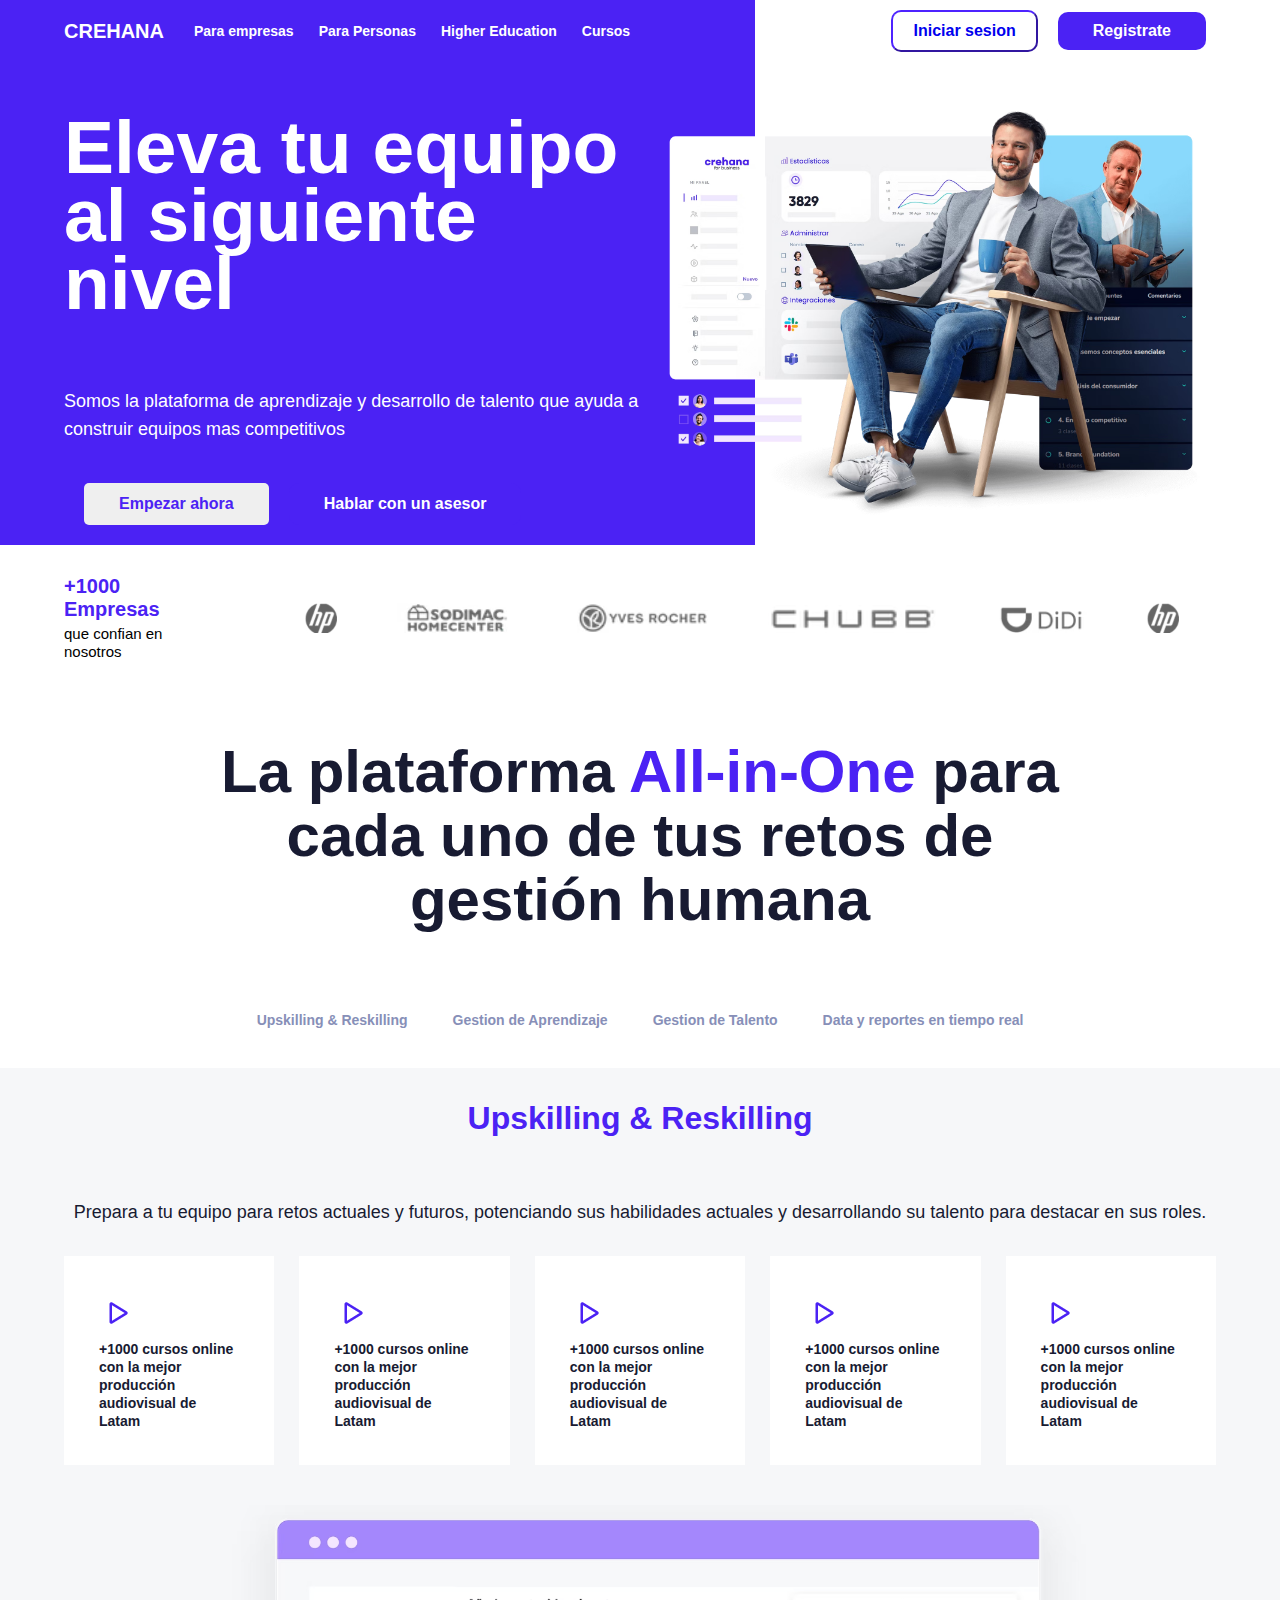
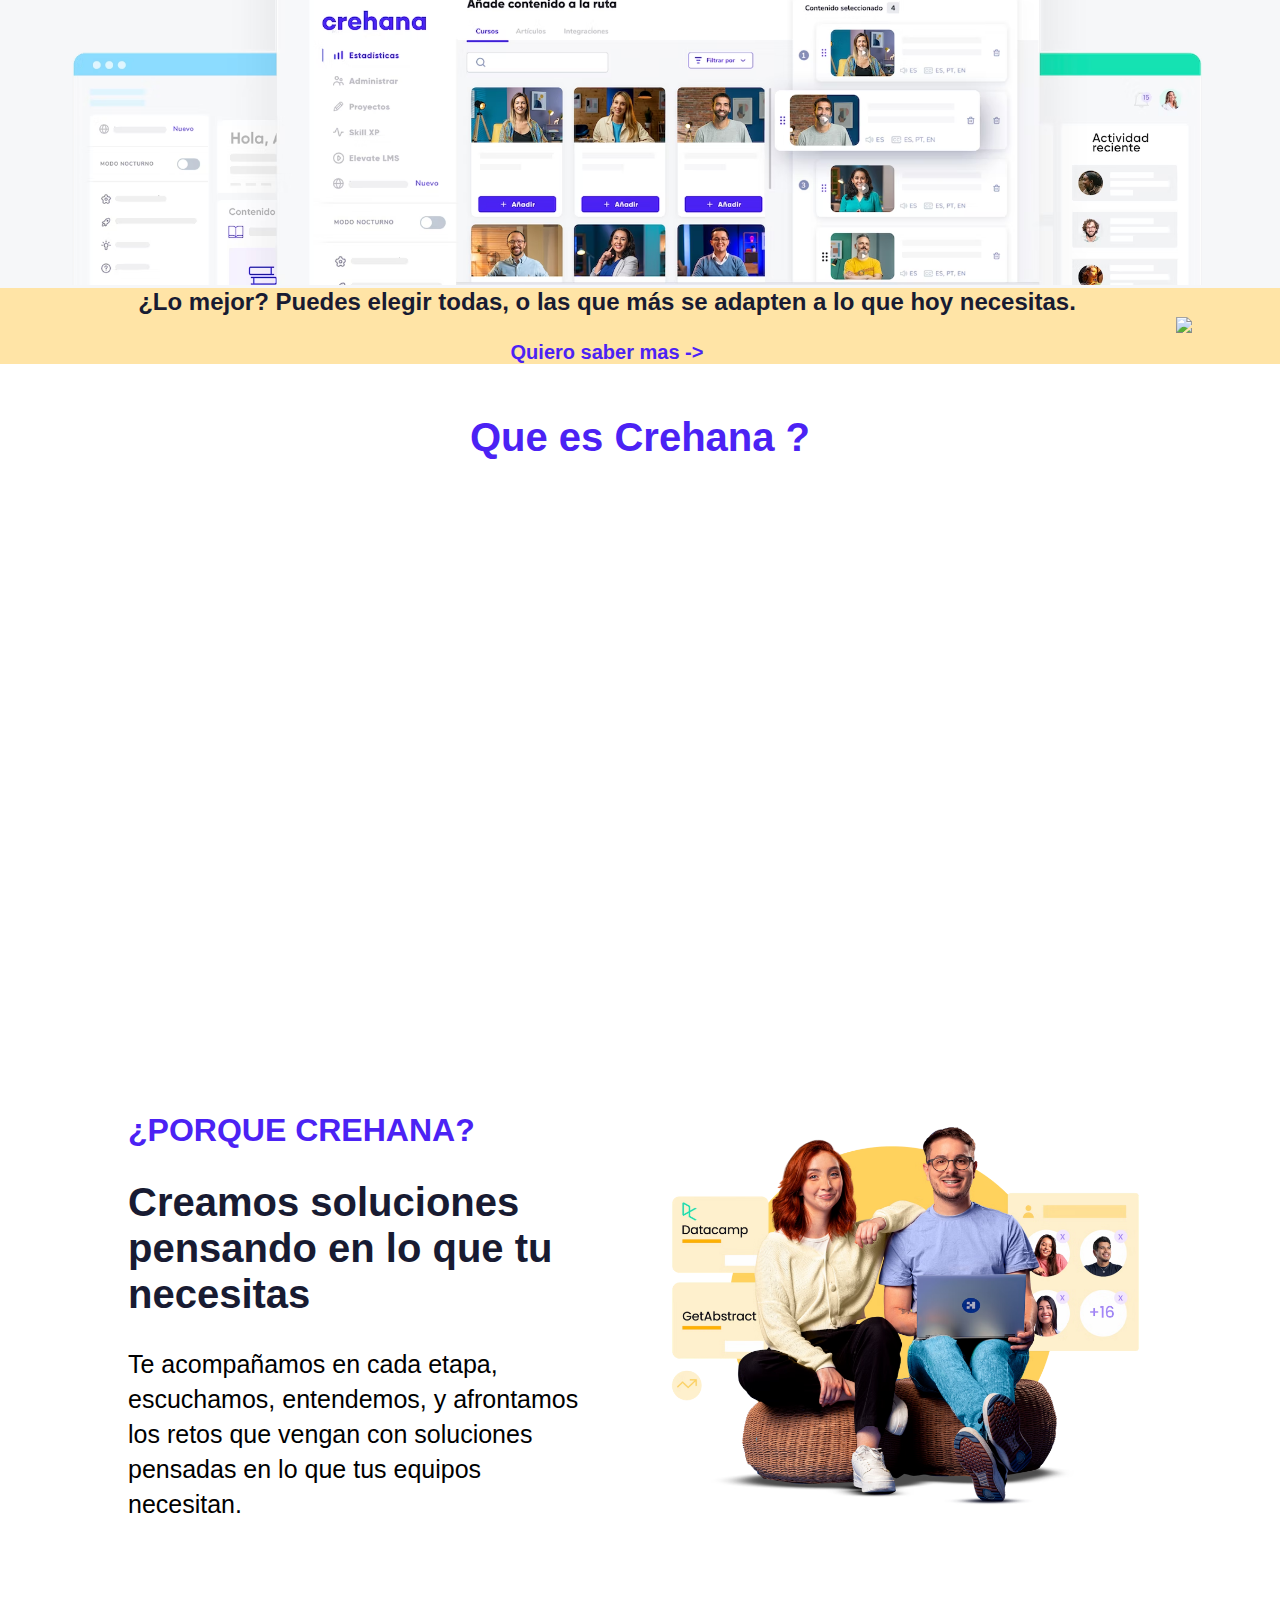
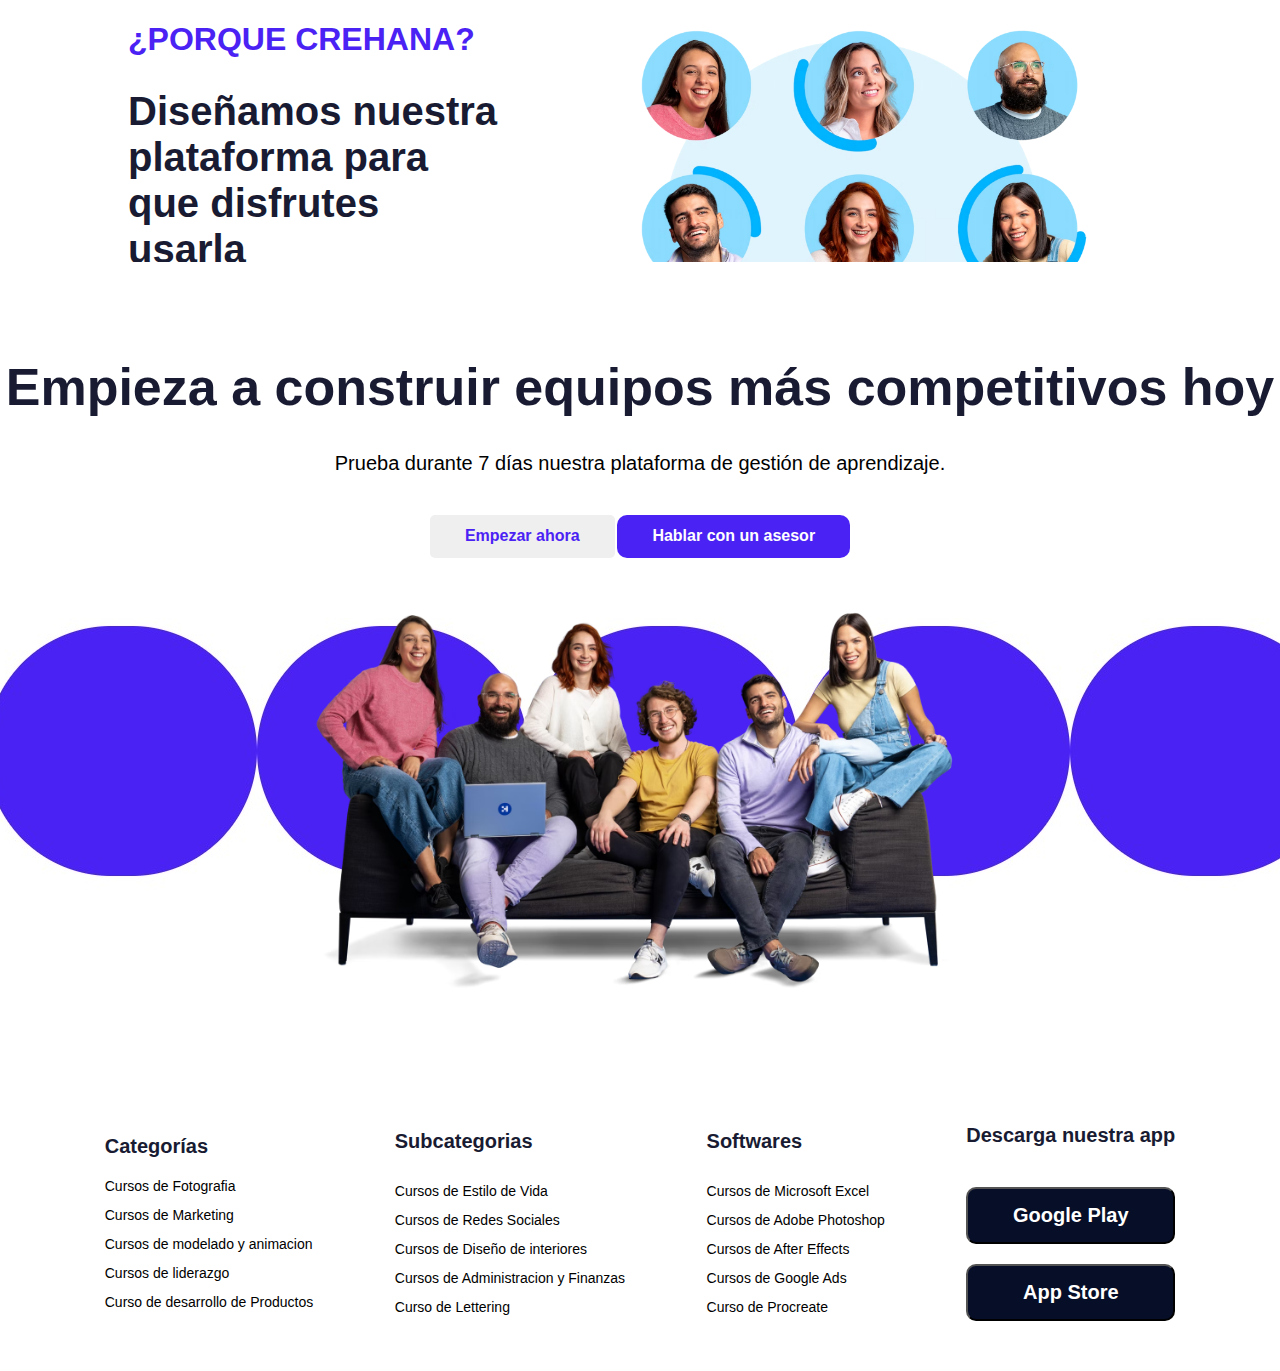
==== index.html @ de54a33d "avance" ====
<!DOCTYPE html>
<html lang="en">

<head>
    <meta charset="UTF-8">
    <meta http-equiv="X-UA-Compatible" content="IE=edge">
    <meta name="viewport" content="width=device-width, initial-scale=1.0">
    <link rel="stylesheet" href="estilos.css">
    <link rel="stylesheet" href="normalize.css">
    <title>Crehana</title>
</head>

<body>
    <main class="wrappinchi">
        <header class="cabecera">
            <div class="contenedor">
                <div class="cajalogonav">
                    <img class="menuresponsive" src="./img/menu.png">
                    <!╌ Menu resp╌>
                        <div class="menuresp">

                            <div class="cajatituloresp">

                                <p class="menus">
                                    <img class="iconoresp" src="./img/iconoresponsive.png"> Menu
                                </p>
                                <span class="cerrar">
                                    X
                                </span>
                            </div>
                            <div class="listaresp">


                                <li class="listasres">Cursos</li>
                                <li class="listasres">Para empresas</li>
                                <li class="listasres">Para personas</li>
                                <li class="listasres">Higher Education</li>
                                <li class="listasres">Centro de ayuda</li>
                            </div>
                            <div class="cajabotonesresp">
                                <button class="botonresp1">
                                    Registrate
                                </button>
                                <button class="botonresp2">
                                    <a href="./iniciosesion.html" class="linksesion"> Iniciar sesion</a>
                                </button>
                            </div>
                        </div>
                        <!--Menu responsive-->
                        <div class="logo">CREHANA</div>
                        <nav class="navegacion">
                            <ul class="listanavegacion">

                                <li>Para empresas</li>
                                <li>Para Personas</li>
                                <li>Higher Education</li>
                                <li>Cursos</li>
                            </ul>
                        </nav>
                </div>
                <div class="botonesRegistro">
                    <button class="botonuno botones">
                        <a href="./iniciosesion.html" class="linksesion"> Iniciar sesion</a>
                    </button>
                    <button class="botondos botones">
                        Registrate
                    </button>
                </div>
            </div>
        </header>
        <section class="banner1">
            <div class="contenedorbanner1">
                <div class="cajacontenedor1">
                    <h1 class="titulo">
                        Eleva tu equipo al siguiente nivel
                    </h1>
                    <p class="parrafo1">
                        Somos la plataforma de aprendizaje y desarrollo
                        de talento que ayuda a construir equipos mas
                        competitivos
                    </p>
                    <div class="botonesbanner1">
                        <button class="botonbanner1">Empezar ahora</button>
                        <button class="botondosbanner1">Hablar con un asesor</button>
                    </div>
                </div>
                <div class="imagenbanner1">
                    <img class="width" src="./img/CrehanaBanner.avif">
                </div>
            </div>
        </section>
        <section class="imagenesempresas">
            <div class="contenedorimagenes">
                <div class="subtitulo">
                    <span class="mil">+1000 Empresas</span><br>
                    que confian en nosotros
                </div>
                <div class="slider">
                    <div class="imagenesimagenes track">
                        <img class="marcas slide" src="./img/chubs.avif">
                        <img class="marcas slide" src="./img/Didi.avif">
                        <img class="marcas slide" src="./img/HP.avif">
                        <img class="marcas slide" src="./img/Sodimac.avif">
                        <img class="marcas slide" src="./img/Yves.avif">
                        <img class="marcas slide" src="./img/chubs.avif">
                        <img class="marcas slide" src="./img/Didi.avif">
                        <img class="marcas slide" src="./img/HP.avif">
                        <img class="marcas slide" src="./img/Sodimac.avif">
                        <img class="marcas slide" src="./img/Yves.avif">
                    </div>
                </div>
            </div>
        </section>
        <section class="subtitulobanner2">
            <h2 style="color:#181b32" class="plataforma">
                La plataforma <span style="color:  #4b22f4" class="morado"> All-in-One </span> para cada uno de tus
                retos de
                gestión humana
            </h2>
        </section>
        <section class="tab">
            <div class="cajatabs">
                <li class="listatab tabuno" data-tab-target="#home" href="">Upskilling & Reskilling</li>
                <li class="listatab tabuno" data-tab-target="#pricing" href="">Gestion de Aprendizaje</li>
                <li class="listatab" data-tab-target="#about" href="">Gestion de Talento</li>
                <li class="listatab" data-tab-target="#datas" href="">Data y reportes en tiempo real</li>
            </div>
        </section>
        <section class="bannertabs">
            <div class="tab-content">
                <div id="home" data-tab-content class="active">
                    <h3 class="titulotabs1">Upskilling & Reskilling</h3>
                    <p class="parrafotabs1">Prepara a tu equipo para retos actuales y futuros, potenciando sus
                        habilidades
                        actuales y
                        desarrollando su talento para destacar en sus roles.</p>
                    <div class="cajastabs">
                        <div class="caja1tabs">
                            <div class="iconitotabs"><img src="./img/iconitotabs.png"></div>
                            +1000 cursos online con la mejor producción
                            audiovisual de Latam
                        </div>
                        <div class="caja1tabs">
                            <div class="iconitotabs"><img src="./img/iconitotabs.png"></div>
                            +1000 cursos online con la mejor producción
                            audiovisual de Latam
                        </div>
                        <div class="caja1tabs">
                            <div class="iconitotabs"><img src="./img/iconitotabs.png"></div>
                            +1000 cursos online con la mejor producción
                            audiovisual de Latam
                        </div>
                        <div class="caja1tabs">
                            <div class="iconitotabs"><img src="./img/iconitotabs.png"></div>
                            +1000 cursos online con la mejor producción
                            audiovisual de Latam
                        </div>
                        <div class="caja1tabs">
                            <div class="iconitotabs"><img src="./img/iconitotabs.png"></div>
                            +1000 cursos online con la mejor producción
                            audiovisual de Latam
                        </div>
                    </div>
                    <img src="./img/fotobanner3.avif">
                </div>
                <div id="pricing" data-tab-content>
                    <h3 class="titulotabs1">Gestion de Aprendizaje</h3>
                    <p class="parrafotabs1">Con nuestro LMS, olvídate de gestionar diferentes plataformas, y maneja
                        todos
                        tus recursos de aprendizaje y desarrollo de talento en un solo lugar.
                        Facilita la experiencia de tu equipo, y haz tu trabajo más sencillo.</p>
                    <div class="cajastabs">
                        <div class="caja1tabs">
                            <div class="iconitotabs"><img src="./img/iconitotabs.png"></div>
                            +1000 cursos online con la mejor producción
                            audiovisual de Latam
                        </div>
                        <div class="caja1tabs">
                            <div class="iconitotabs"><img src="./img/iconitotabs.png"></div>
                            +1000 cursos online con la mejor producción
                            audiovisual de Latam
                        </div>
                        <div class="caja1tabs">
                            <div class="iconitotabs"><img src="./img/iconitotabs.png"></div>
                            +1000 cursos online con la mejor producción
                            audiovisual de Latam
                        </div>
                        <div class="caja1tabs">
                            <div class="iconitotabs"><img src="./img/iconitotabs.png"></div>
                            +1000 cursos online con la mejor producción
                            audiovisual de Latam
                        </div>
                        <div class="caja1tabs">
                            <div class="iconitotabs"><img src="./img/iconitotabs.png"></div>
                            +1000 cursos online con la mejor producción
                            audiovisual de Latam
                        </div>
                    </div>
                    <img src="./img/fotobanner3.avif">
                </div>
                <div id="about" data-tab-content>
                    <h3 class="titulotabs1">Gestión de Talento</h3>
                    <p class="parrafotabs1">Agiliza la manera de medir el employee engagement y performance, analiza tu
                        cultura organizacional y crea planes para fortalecerla.</p>
                    <div class="cajastabs">
                        <div class="caja1tabs">
                            <div class="iconitotabs"><img src="./img/iconitotabs.png"></div>
                            +1000 cursos online con la mejor producción
                            audiovisual de Latam
                        </div>
                        <div class="caja1tabs">
                            <div class="iconitotabs"><img src="./img/iconitotabs.png"></div>
                            +1000 cursos online con la mejor producción
                            audiovisual de Latam
                        </div>
                        <div class="caja1tabs">
                            <div class="iconitotabs"><img src="./img/iconitotabs.png"></div>
                            +1000 cursos online con la mejor producción
                            audiovisual de Latam
                        </div>
                        <div class="caja1tabs">
                            <div class="iconitotabs"><img src="./img/iconitotabs.png"></div>
                            +1000 cursos online con la mejor producción
                            audiovisual de Latam
                        </div>
                        <div class="caja1tabs">
                            <div class="iconitotabs"><img src="./img/iconitotabs.png"></div>
                            +1000 cursos online con la mejor producción
                            audiovisual de Latam
                        </div>
                    </div>
                    <img src="./img/fotobanner3.avif">
                </div>
                <div id="datas" data-tab-content>
                    <h3 class="titulotabs1">Data y reportes en tiempo real</h3>
                    <p class="parrafotabs1">Lo que no se mide, no se puede mejorar. Apoya tu estrategia con reportes en
                        tiempo real con métricas y datos clave del talento en tu empresa.</p>
                    <div class="cajastabs">
                        <div class="caja1tabs">
                            <div class="iconitotabs"><img src="./img/iconitotabs.png"></div>
                            +1000 cursos online con la mejor producción
                            audiovisual de Latam
                        </div>
                        <div class="caja1tabs">
                            <div class="iconitotabs"><img src="./img/iconitotabs.png"></div>
                            +1000 cursos online con la mejor producción
                            audiovisual de Latam
                        </div>
                        <div class="caja1tabs">
                            <div class="iconitotabs"><img src="./img/iconitotabs.png"></div>
                            +1000 cursos online con la mejor producción
                            audiovisual de Latam
                        </div>
                        <div class="caja1tabs">
                            <div class="iconitotabs"><img src="./img/iconitotabs.png"></div>
                            +1000 cursos online con la mejor producción
                            audiovisual de Latam
                        </div>
                        <div class="caja1tabs">
                            <div class="iconitotabs"><img src="./img/iconitotabs.png"></div>
                            +1000 cursos online con la mejor producción
                            audiovisual de Latam
                        </div>
                    </div>
                    <img src="./img/fotobanner3.avif">
                </div>
            </div>
        </section>
        <section class="banner3">
            <div class="cajasbanner3">
                <div class="cajabanner3">
                    <h3 class="titulobanner3">
                        ¿Lo mejor? Puedes elegir todas, o las que más se adapten a lo que hoy necesitas.
                    </h3>
                    <p class="parrafobanner3">
                        Quiero saber mas ->
                    </p>
                </div>
                <div class="cajadosbanner3">
                    <img src="./img/banner4foto.avif">
                </div>
            </div>
        </section>
        <section class="video">
            <h5 class="presentacioncrehana">
                Que es Crehana ?
            </h5>
            <div class="iframe">

                <iframe width="700" height="400" src="https://www.youtube.com/embed/d00CWhQLEKM"
                    title="YouTube video player" frameborder="0"
                    allow="accelerometer; autoplay; clipboard-write; encrypted-media; gyroscope; picture-in-picture"
                    allowfullscreen></iframe>

            </div>
        </section>
        <section class="banneroverflow">
            <div class="wrapperoverflow">
                <div class="cajaunooverflow">
                    <p class="pregunta">
                        ¿PORQUE CREHANA?
                    </p>
                    <h4 class="titulooverflow">
                        Creamos soluciones pensando en lo que tu necesitas
                    </h4>
                    <p class="subparrafo">
                        Te acompañamos en cada etapa, escuchamos, entendemos, y afrontamos los retos que vengan con
                        soluciones pensadas en lo que tus equipos necesitan.
                    </p>
                </div>
                <div class="cajadosoverflow">
                    <img src="./img/4d1e561f-ef1e-4304-a695-e32d48016441-02.avif">
                </div>
            </div>
            <div class="wrapperoverflow">
                <div class="cajaunooverflow">
                    <p class="pregunta">
                        ¿PORQUE CREHANA?
                    </p>
                    <h4 class="titulooverflow">
                        Diseñamos nuestra plataforma para que disfrutes usarla
                    </h4>
                    <p class="subparrafo">
                        Sabemos que una buena experiencia depende de su facilidad de uso y de un buen diseño. ¡Tenemos
                        ambos!
                    </p>
                </div>
                <div class="cajadosoverflow">
                    <img src="./img/60f564e9-943f-4a77-b30b-35af1576dca7-05.avif">
                </div>
            </div>
            <div class="wrapperoverflow">
                <div class="cajaunooverflow">
                    <p class="pregunta">
                        ¿PORQUE CREHANA?
                    </p>
                    <h4 class="titulooverflow">
                        Nuestros equipos están realmente cerca de ti
                    </h4>
                    <p class="subparrafo">
                        Crehana nace en LatAm, con equipos en México, Perú, Colombia, Brasil y +8 países, con personas
                        que
                        hablan en tu idioma y entienden tus retos más fácilmente.
                    </p>
                </div>
                <div class="cajadosoverflow">
                    <img src="./img/5d6e1833-fa44-4a19-ac4d-c5899edc4298-02.avif">
                </div>
            </div>
            <div class="wrapperoverflow">
                <div class="cajaunooverflow">
                    <p class="pregunta">
                        ¿PORQUE CREHANA?
                    </p>
                    <h4 class="titulooverflow">
                        Llevamos +7 años desarrollando a +6M de personas
                    </h4>
                    <p class="subparrafo">
                        Más del 81% de personas que aprenden con nosotros lo aplican en sus trabajos. Ayudamos a
                        personas y
                        compañías en Latam a lograr sus metas y objetivos
                    </p>
                </div>
                <div class="cajadosoverflow">
                    <img src="./img/4d1e561f-ef1e-4304-a695-e32d48016441-02.avif">
                </div>
            </div>

        </section>
        <!--<section class="testimonios">
            <div class="wrappertestimonios">
                <h5 class="titulartestimonios">
                    Líderes en Latam recomiendan Crehana
                </h5>
            </div>
            <div class="cajastestimonio">
                <div class="contenidotestimonio none">
                    <h6 class="nombretestimonio">
                        Kiara Asenja
                    </h6>
                    <p class="puestodetrabajo">
                        Coordinadora de Aprendizaje en Entel Perú.
                    </p>
                    <p class="parrafotestimonio">
                        Nuestra experiencia con Crehana fue excelente. No solo por el contenido de la plataforma, también por el contacto y la flexibilidad que nos dieron para utilizar las licencias. Los cursos me gustaron mucho, el tiempo de cada parte fue perfecto y siento que los ejemplos y las explicaciones fueron muy buenas. La plataforma es amigable, fácil de usar e intuitiva.
                    </p>
                </div>
                <div class="contenidotestimonio">
                    <h6 class="nombretestimonio">
                        Kiara Asenjo
                    </h6>
                    <p class="puestodetrabajo">
                        Coordinadora de Aprendizaje en Entel Perú.
                    </p>
                    <p class="parrafotestimonio">
                        Nuestra experiencia con Crehana fue excelente. No solo por el contenido de la plataforma, también por el contacto y la flexibilidad que nos dieron para utilizar las licencias. Los cursos me gustaron mucho, el tiempo de cada parte fue perfecto y siento que los ejemplos y las explicaciones fueron muy buenas. La plataforma es amigable, fácil de usar e intuitiva.
                    </p>
                </div>
                <div class="contenidotestimonio none">
                    <h6 class="nombretestimonio">
                        Kiara Asenju
                    </h6>
                    <p class="puestodetrabajo">
                        Coordinadora de Aprendizaje en Entel Perú.
                    </p>
                    <p class="parrafotestimonio">
                        Nuestra experiencia con Crehana fue excelente. No solo por el contenido de la plataforma, también por el contacto y la flexibilidad que nos dieron para utilizar las licencias. Los cursos me gustaron mucho, el tiempo de cada parte fue perfecto y siento que los ejemplos y las explicaciones fueron muy buenas. La plataforma es amigable, fácil de usar e intuitiva.
                    </p>
                </div>
            </div>
        </section>-->
        <section class="construir_equipos">
            <div class="wrapper_equipos">
                <h3 class="titulo_equipos">
                    Empieza a construir equipos más competitivos hoy
                </h3>
                <p class="subtitulo_equipos">Prueba durante 7 días nuestra plataforma de gestión de aprendizaje.</p>
                <div class="cajabotonesequipo">
                    <button class="botonbanner1 botonequipo1">Empezar ahora</button>
                    <button class="botondosbanner1  botonequipo2">Hablar con un asesor</button>
                </div>
            </div>
            <div class="imagenequipos">
                <img src="./img/bannerequipos.avif" width="700px">
            </div>
        </section>

        <footer class="pie">
            <div class="wrapper_pie">
                <div class="caja1pie">

                    <h6 class="titulopie">Categorías</h6>
                    <ul class="listacategorias">
                        <li>Cursos de Fotografia</li>
                        <li>Cursos de Marketing</li>
                        <li>Cursos de modelado y animacion</li>
                        <li>Cursos de liderazgo</li>
                        <li>Curso de desarrollo de Productos</li>
                    </ul>
                </div>
                <div class="cajapie1">
                    <h6 class="titulopie">Subcategorias</h6>
                    <ul class="listacategorias margin-left">
                        <li>Cursos de Estilo de Vida</li>
                        <li>Cursos de Redes Sociales</li>
                        <li>Cursos de Diseño de interiores</li>
                        <li>Cursos de Administracion y Finanzas</li>
                        <li>Curso de Lettering</li>
                    </ul>
                </div>
                <div class="cajapie1">
                    <h6 class="titulopie software">Softwares</h6>
                    <ul class="listacategorias">
                        <li>Cursos de Microsoft Excel</li>
                        <li>Cursos de Adobe Photoshop</li>
                        <li>Cursos de After Effects</li>
                        <li>Cursos de Google Ads</li>
                        <li>Curso de Procreate</li>
                    </ul>
                </div>
                <div class="cajapie1">
                    <h6 class="titulopie tituloboton">Descarga nuestra app</h6>
                    <button class="botonpie1">Google Play</button>
                    <button class="botonpie2">App Store</button>
                </div>

            </div>
        </footer>
    </main>
    <script src="./tabs.js"></script>
    <script src="./responsive.js"></script>
</body>

</html>
---- estilos.css ----
:root {
    --colorprincipal: #4b22f4;
    --colortabs: #878fb8;
}

::-webkit-scrollbar {
    background-color: white;
}

html {
    font-size: 62.5%;
    font-family: Arial, Helvetica, sans-serif;
    box-sizing: border-box;

}

* {
    padding: 0px;
    margin: 0px;

}

img {
    max-width: 100%;
}

.wrappinchi {

    max-inline-size: 160rem;
    margin: 0 auto;

}

.cabecera {
    background-color: var(--colorprincipal);
    background: linear-gradient(90deg, #4b22f4 60%, #ffff 20%);

}

.menuresp {
    display: none;
}

.cajalogonav {
    display: flex;
    align-items: center;
    gap: 3rem;

}

.contenedor {
    width: 90%;
    display: flex;
    justify-content: space-between;
    align-items: center;
    background-color: var(--colorprincipal);
    background: linear-gradient(90deg, #4b22f4 60%, #ffff 20%);
    margin: 0 auto;
}

.logo {
    list-style: none;
    font-weight: 700;
    font-size: 2rem;
    color: white;
    cursor: pointer;
}

.menuresponsive {
    display: none;
}

.listanavegacion {
    display: flex;
    gap: 2.5rem;
}

li {
    list-style: none;
    font-weight: 700;
    font-size: 14px;
    color: white;
    cursor: pointer;
}

.botonesRegistro {
    display: flex;
    gap: 2rem;
    align-items: center;
    padding: 1rem;

}

.botonuno {
    border-color: var(--colorprincipal);
    color: var(--colorprincipal);
    background-color: white;
    font-size: 16px;
    font-weight: 700;
}

.botones {
    padding: 1rem 2rem;
    border-radius: 1rem;
}

.botondos {
    color: var(--colorprincipal);
    font-weight: 700;
    border: none;
    font-size: 16px;
    background-color: var(--colorprincipal);
    color: white;
    padding: 1rem 3.5rem;

}

/**Banner1**/

.banner1 {
    background-color: var(--colorprincipal);
    background: linear-gradient(90deg, #4b22f4 59%, #ffff 50%);
}

.contenedorbanner1 {
    width: 90%;
    margin: 0 auto;
    display: flex;
    justify-content: center;
    align-items: center
}

.cajacontenedor1 {
    display: flex;
    flex-direction: column;
    align-items: center;
    justify-content: center;
    width: 100%;

}

h1.titulo {
    font-size: 7.5rem;
    font-family: Arial, Helvetica, sans-serif;
    font-weight: 700;
    color: white;
    line-height: 68px;
    padding-bottom: 2rem;
}

.parrafo1 {
    font-size: 18px;
    line-height: 28px;
    color: white;
    font-weight: 400;
}

.botonesbanner1 {
    display: flex;
    gap: 2rem;
    padding: 2rem;
    align-self: flex-start;
    padding-top: 4rem;
}

.botonbanner1 {
    padding: 1.2rem 3.5rem;
    border-radius: 0.5rem;
    border: none;
    color: var(--colorprincipal);
    font-size: 16px;
    font-weight: 700;
}

.botondosbanner1 {
    border-radius: 1rem;
    border: none;
    padding: 1.2rem 3.5rem;
    background-color: var(--colorprincipal);
    color: white;
    font-size: 16px;
    font-weight: 700;
}

.imagenbanner1 {
    width: 100%;
    max-width: 100%;
}

.width {
    width: 100%;
    max-width: 100%;
    min-width: 530px;

}

.display {
    display: block;
}

/**IMAGENESMARCAS**/

.imagenesempresas {
    width: 100%;
}

.contenedorimagenes {
    width: 90%;
    display: flex;
    justify-content: center;
    align-items: center;
    gap: 8rem;
    margin: 0 auto;
}

.subtitulo {
    font-size: 1.5rem;
    margin-top: 3rem;
}

.mil {
    font-size: 20px;
    color: var(--colorprincipal);
    margin-right: 2rem;
    font-weight: 700;
    display: inline-block;
    padding-bottom: 0.4rem;
}

.marcas {
    height: 30px;
    margin-top: 3rem;
}

.imagenesimagenes {
    display: flex;
    justify-content: center;
    align-items: center;
    gap: 6rem;
}

.subtitulobanner2 {
    text-align: center;
    font-size: 4rem;
    line-height: 64px;
    font-weight: 700;
    padding: 8rem 0;
    width: 70%;
    margin: 0 auto;
}

[data-tab-content] {
    display: none;
}

.active[data-tab-content] {
    display: block;
}

.cajatabs {
    display: flex;
    justify-content: center;
    gap: 4.5rem;
}

.bannertabs {
    width: 100%;
    background-color: #f6f7f9;

}

.tab-content {
    margin-top: 3rem;
    width: 90%;
    margin: 0 auto;
    background-color: #f6f7f9;
}

.listatab {
    color: var(--colortabs);
    padding-bottom: 1rem;
}

.listatab:hover {
    color: grey
}

.listatab:active {
    color: var(--colorprincipal);
    border-bottom: 3px solid var(--colorprincipal);
}

.titulotabs1 {
    color: var(--colorprincipal);
    font-size: 3.2rem;
    line-height: 40px;
    font-weight: 700;
    text-align: center;
    margin-top: 3rem;
    padding: 3rem 0;
}

.parrafotabs1 {
    font-size: 1.8rem;
    line-height: 2.8rem;
    font-weight: 500;
    color: #181b32;
    text-align: center;
    margin-top: 3rem;

}

.cajastabs {
    display: flex;
    gap: 2.5rem;
    justify-content: center;
    align-items: center;
    font-size: 1.4rem;
    color: #181b32;
    line-height: 18px;
    margin-top: 3rem;
    padding-bottom: 4rem;

}

.caja1tabs {
    background-color: white;
    padding: 3.5rem;
    color: #181b32;
    font-weight: 700;
}

.contenedorslider {
    display: flex;
}

.track,
.tracks {
    overflow: hidden;
    animation: scroll 40s linear infinite;
}

.cajasbanner3 {
    width: 90%;
    display: flex;
    justify-content: center;
    align-items: center;

    gap: 5rem;
    margin: 0 auto;

}

.banner3 {
    background-color: #ffe4a6;
}

.cajabanner3 {
    display: flex;
    justify-content: center;
    align-items: center;
    flex-direction: column;
    padding: 0 5rem;
    gap: 2.5rem;
}

h3.titulobanner3 {
    font-size: 2.4rem;
    line-height: 2.8rem;
    color: #181b32;
    font-weight: 600;
}

p.parrafobanner3 {
    color: var(--colorprincipal);
    font-size: 2rem;
    font-weight: 600;
    align-self: flex-start;
    max-width: 500px;
    margin: auto;
}

.video {
    display: flex;
    flex-direction: column;
    align-items: center;
    justify-content: center;
    gap: 5rem;
    margin-top: 5rem;
    padding-bottom: 4rem;

}

h5.presentacioncrehana {
    text-align: center;
    font-size: 4rem;
    color: var(--colorprincipal);
}

.iframe {
    width: 55%;
    min-width: 500px;

}

iframe {
    width: 100%;
    border-radius: 20px;
}

.botones .linksesion {
    text-decoration: none;
}

.banneroverflow {
    margin-top: 8rem;
    padding-bottom: 3rem;
    overflow: scroll;
    height: 800px;

}

.wrapperoverflow {
    display: flex;
    justify-content: center;
    align-items: center;
    gap: 2rem;
    margin: 0 auto;
    width: 80%;
    margin-top: 8rem;

}

.wrapperoverflow img {
    width: 100%;
    min-width: 500px;
}

.cajaunooverflow {
    display: flex;
    flex-direction: column;
    justify-content: space-evenly;
    gap: 3rem;
    padding-right: 4rem;


}

.pregunta {
    font-size: 3.2rem;
    color: var(--colorprincipal);
    font-weight: 700;
}

.parrafooverflow {
    font-size: 2rem;
}

.titulooverflow {
    font-size: 4rem;
    color: #181b32;
    font-weight: 600;
}

.subparrafo {
    font-size: 2.5rem;
    line-height: 35px;


}

.testimonios {
    background-color: #f7f8fa;
    padding-bottom: 4rem;
    padding-top: 4rem;
}

.titulartestimonios {
    font-size: 4rem;
    text-align: center;
    color: #181b32;

}

.cajastestimonio {
    display: flex;
    justify-content: space-around;
    align-items: center;
    gap: 4rem;
    margin-top: 3rem;
}

.contenidotestimonio {
    display: flex;
    flex-direction: column;
    align-items: center;
    gap: 1.2rem;
    background-color: white;
    border-radius: 20px;
    text-align: center;
}

.nombretestimonio {
    font-size: 2rem;
    text-align: center;
    padding-top: 2rem;
}

.puestodetrabajo {
    font-size: 1rem;
    text-align: center;
}

.parrafotestimonio {
    font-size: 1.4rem;
    padding: 2.5rem;
}

.wrapper_equipos {
    display: flex;
    flex-direction: column;
    align-items: center;
    justify-content: center;
    padding-top: 10rem;
    padding-bottom: 4rem;
    gap: 4rem;
}

.titulo_equipos {
    font-size: 5.2rem;
    line-height: 5rem;
    color: #181b32;
    font-weight: 700;
    text-align: center;
}

.subtitulo_equipos {
    font-size: 2rem;
}

.imagenequipos {
    text-align: center;
    background-image: url(./img/fondoequipos.jpg);
    background-repeat: no-repeat;
    background-position: center 2rem;
    width: 100%;
}

.pie {


    width: 90%;
    margin: 0 auto;
    margin-top: 12rem;
    margin-bottom: 5rem;
}

.wrapper_pie {
    display: flex;
    justify-content: space-around;
    align-items: center;
    flex-wrap: wrap;
}

.cajapie1 {
    display: flex;
    flex-direction: column;
    gap: 1rem;
}

.listacategorias {
    margin-top: 2rem;
    display: flex;
    flex-direction: column;
    gap: 1.3rem;

}

.titulopie {
    color: #181b32;
    font-size: 2rem;
    font-weight: 600;
}

.listacategorias li {
    font-size: 1.4rem;
    color: black;
    font-weight: 500;
}

.listacategorias li:hover {
    color: #0dc3b5;
}

.tituloboton {
    margin-bottom: 3rem;
}

.botonpie1,
.botonpie2 {
    background-color: #070e27;
    padding: 1.5rem;
    border-radius: 10px;
    color: white;
    font-size: 2rem;
    font-weight: 600;
}

.botonpie2 {
    margin-top: 1rem;
}



/**RESPONSIVE**/

@media (max-width:1230px) {
    .wrapperoverflow {
        display: flex;
        flex-direction: column;
        align-items: center;
        text-align: center;
        gap: 2rem;
    }
}

@media (max-width:1075px) {

    section.banner1,
    .cabecera,
    .botonesRegistro,
    div.contenedor {
        background: var(--colorprincipal);
    }

    .cajapie1 {
        min-width: 205px;
    }

    .contenedorbanner1 {
        display: flex;
        flex-direction: column;
        gap: 3rem;
        align-items: center;
    }

    .cajacontenedor1 {
        display: flex;
        flex-direction: column;
        align-items: center;
        justify-content: center;
        gap: 2rem;
    }

    .imagenbanner1 {
        margin-top: -4rem;
        min-width: 300px;
    }

    h1.titulo {
        text-align: center;
        padding-top: 5rem;
    }

    .botonesbanner1 {
        margin: 0 auto;
    }

    .imagenesempresas {
        width: 100%;
        overflow: hidden;
    }

    .contenedorimagenes {
        display: flex;
        flex-direction: column;
        justify-content: center;
        align-items: center;
        gap: 4rem;
        margin-top: 2rem;
    }

    .subtitulo {
        font-size: 2.5rem;
        text-align: center;

    }

    .mil {
        font-size: 3rem;
    }

    .imagenesimagenes {
        padding-bottom: 3rem;
    }

    .subtitulobanner2 {
        font-size: 2.5rem;
        line-height: 50px;
    }

    .cajastabs {
        display: flex;
        flex-direction: column;
        gap: 3.5rem;
    }

    .caja1tabs {
        display: flex;
        flex-direction: column;
        align-items: center;
        justify-content: center;
        flex-wrap: wrap;
        max-width: 30rem;
        text-align: center;
    }

    .navegacion {
        display: none;
    }

    .contenedor {
        position: relative;
        padding-top: 3rem;
        display: flex;
        align-items: center;
    }

    .botonesRegistro {
        position: absolute;
        right: 1rem;

    }

    .menuresponsive {
        display: block;
        width: 3rem;
        cursor: pointer;
    }

    .cajasbanner3 {
        flex-direction: column;
        align-items: center;
        justify-content: center;
        gap: 3.5rem;
    }

    .cajabanner3 {
        text-align: center;
        padding-top: 4rem;
    }

    .wrapper_pie {
        gap: 4rem;
    }


    @keyframes scroll {
        0% {
            transform: translateX(0);
        }

        100% {
            transform: translate(calc(-200px*10));
        }
    }

    body {
        position: relative;
    }

    .menuresp {
        width: 100%;
        display: flex;
        flex-direction: column;
        gap: 2.5;
        border-right: 1px solid black;
        height: 100vh;
        z-index: 100;
        display: none;
        position: absolute;
        top: 0px;
        left: -5rem;
        background-color: white;
        max-width: 550px;


    }

    .cajatituloresp {
        display: flex;
        justify-content: space-between;
        align-items: center;
        width: 90%;
        margin: 0 auto;
        padding-top: 2rem;
    }

    .menus {
        font-size: 1.5rem;
        font-weight: 400;
        color: #4b22f4;
        margin-left: 1rem;

    }

    .listaresp {
        display: flex;
        flex-direction: column;
        gap: 2rem;
        padding-top: 2rem;
        margin-left: 1.5rem;

    }

    .listasres {
        border-bottom: 1px solid grey;
        padding: 2rem;
        color: #181b32;
        width: 80%;
        list-style: none;
        text-decoration: none;
        font-weight: 600;
        font-size: 1.7rem;

    }

    .cajabotonesresp {
        display: flex;
        flex-direction: column;
        justify-content: center;
        align-items: center;
        gap: 1.5rem;
        margin-top: 3rem;
        padding-top: 1rem;
    }

    .cerrar {
        cursor: pointer;
    }

    .botonresp1 {
        padding: 1.5rem 2.5rem;
        background-color: #4b22f4;
        color: white;
        border: none;
        border-radius: 1rem;
        font-size: 1.5rem;
        width: 80%;
        margin: 0 auto;
    }

    .botonresp2 {
        padding: 1.5rem 2.5rem;
        border-color: #4b22f4;
        background-color: white;
        color: #4b22f4;
        border-radius: 1rem;
        font-size: 1.5rem;
        width: 80%;
        margin: 0 auto;
    }

    .menus {
        display: flex;
        align-items: center;
        gap: 1rem;
    }

    .cerrar {
        font-size: 1rem;
        font-weight: 400;
    }

    .iconoresp {
        margin-top: rem;
    }

    .menurespoToggle {
        display: block;

    }

    .overflow {
        overflow: hidden;
    }

    .overflows {
        overflow: visible;
    }

}

@media (max-width:800px) {
    h1.titulo {
        font-size: 6.5rem;
    }

    .cajacontenedor1 {
        display: flex;
        flex-direction: column;
        align-items: center;

    }

    .parrafo1 {
        margin-bottom: 4rem;
    }

    .botonesbanner1 {
        display: flex;
        flex-direction: column;
        align-items: center;
        gap: 4rem;
        margin-top: -4rem;
    }

    .botonesRegistro {
        display: none;
    }

    .menuresp {
        width: 100vw;

    }

    .none {
        display: none;
    }

    .imagenbanner1 .width {
        max-width: 100%;
        min-width: 200px;
    }

    .botonbanner1,
    .botondosbanner1 {
        font-size: 2.5rem;
    }

    .parrafo1 {
        text-align: center;
    }

    .tabuno {
        display: none;
        font-size: 1.5rem;
    }

    .tab {
        padding: 0 1.3rem;

    }

    .iframe {
        max-width: 85%;
        min-width: 500px;
        margin: 0 1rem;
    }

    .titulo_equipos {
        font-size: 4rem;
    }

    .subtitulo_equipos {
        text-align: center;
    }

    .cajabotonesequipo {
        display: flex;
        flex-direction: column;
        align-items: center;
        gap: 4rem;
        margin-top: -4rem;
    }

    .botonequipo1 {
        margin-top: 4rem;
        background-color: #4b22f4;
        color: white;
    }

    .botonequipo2 {
        color: var(--colorprincipal);
        background-color: white;
    }

}

@media(max-width:536px) {
    .iframe {
        min-width: 390px;
    }

    .cajadosoverflow img {
        min-width: 360px;
    }

    .titulo_equipos {
        font-size: 3rem;
    }

    .subtitulo_equipos {
        font-size: 1.6rem;
    }

    .botonequipo1 {
        font-size: 2rem;
    }

    .botonequipo2 {
        font-size: 2rem;
    }
}

@media(max-width:408px) {
    .iframe {
        min-width: 345px;
    }

    .cajadosoverflow img {
        min-width: 280px;
    }

    .titulo_equipos {
        font-size: 2.6rem;
        line-height: 40px;
    }

    .subtitulo_equipos {
        font-size: 1.6rem;
        line-height: 25px;
    }

    .margin-left li {
        margin-left: 2rem;


    }
    .cajapie1 .titulopie{
        margin-left: 2rem;
    }
    .cajapie1 .software{
        margin-left: 0.1rem;
    }
}
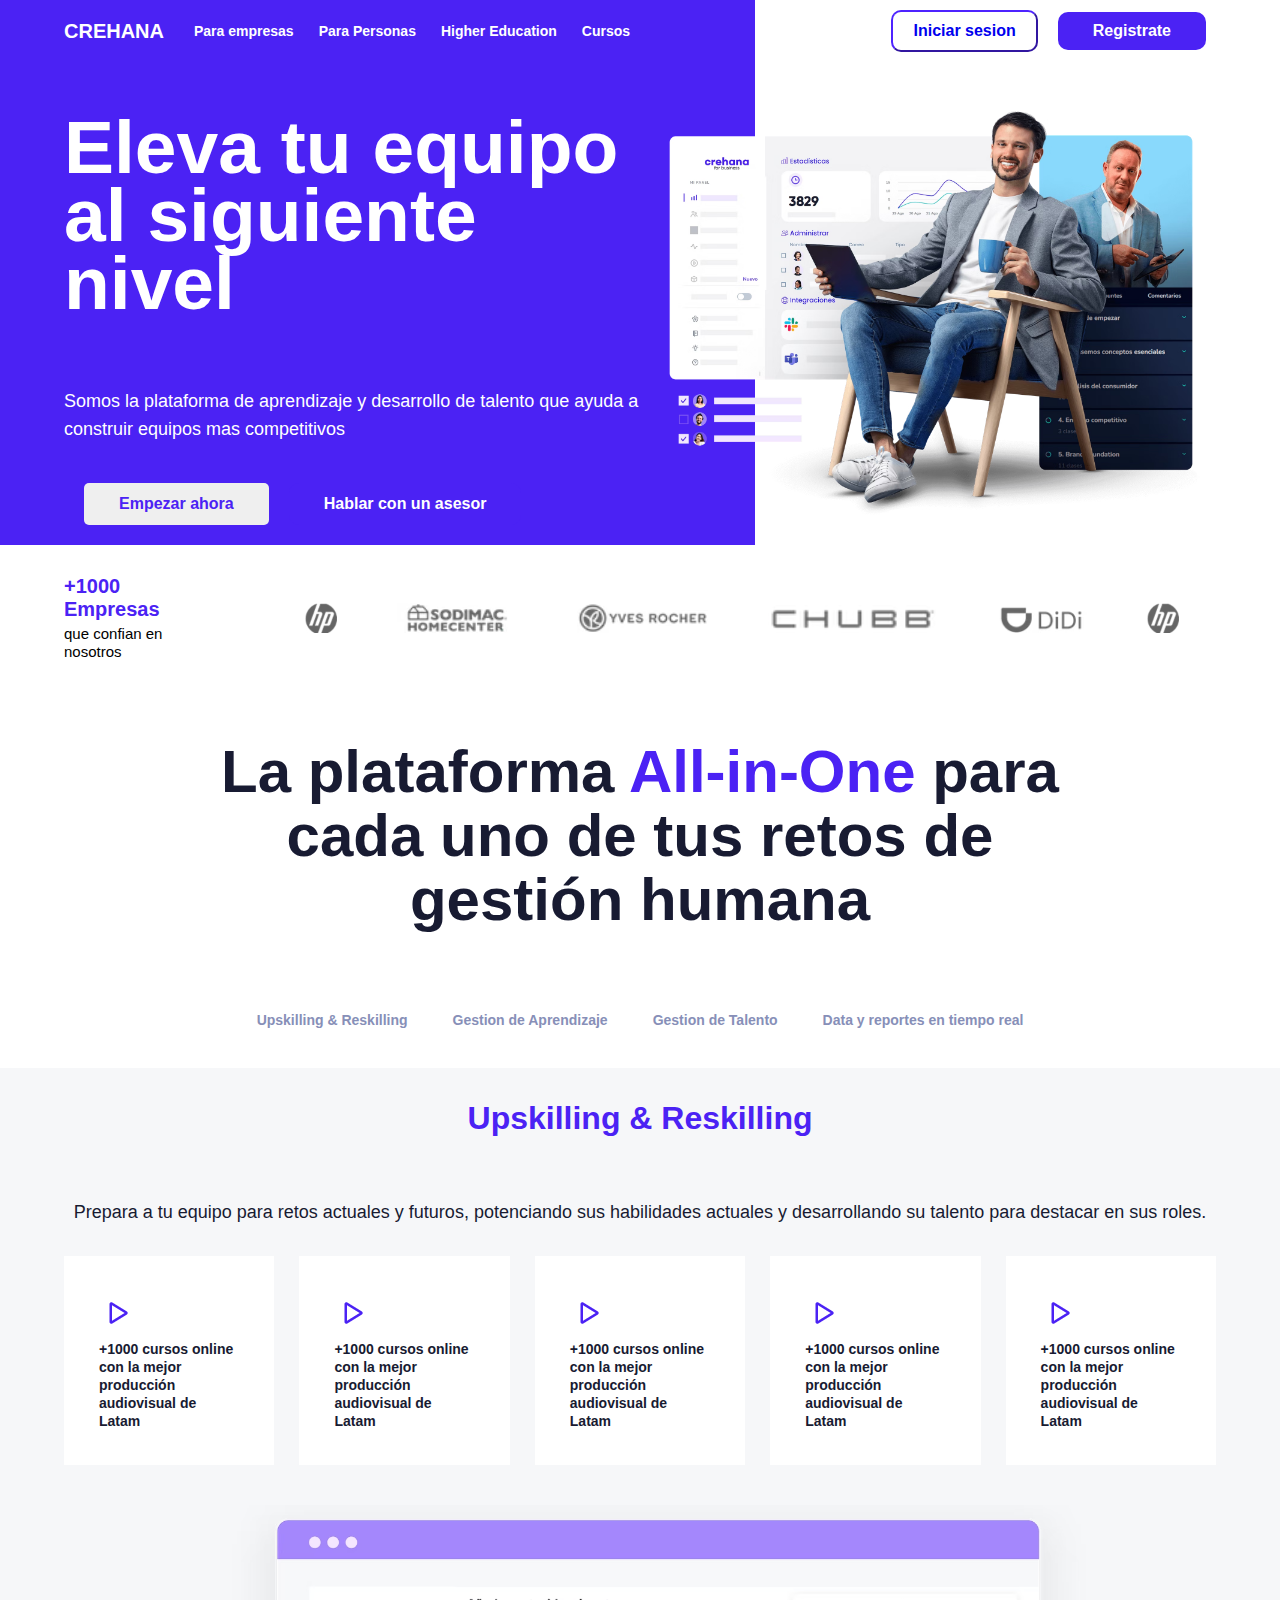
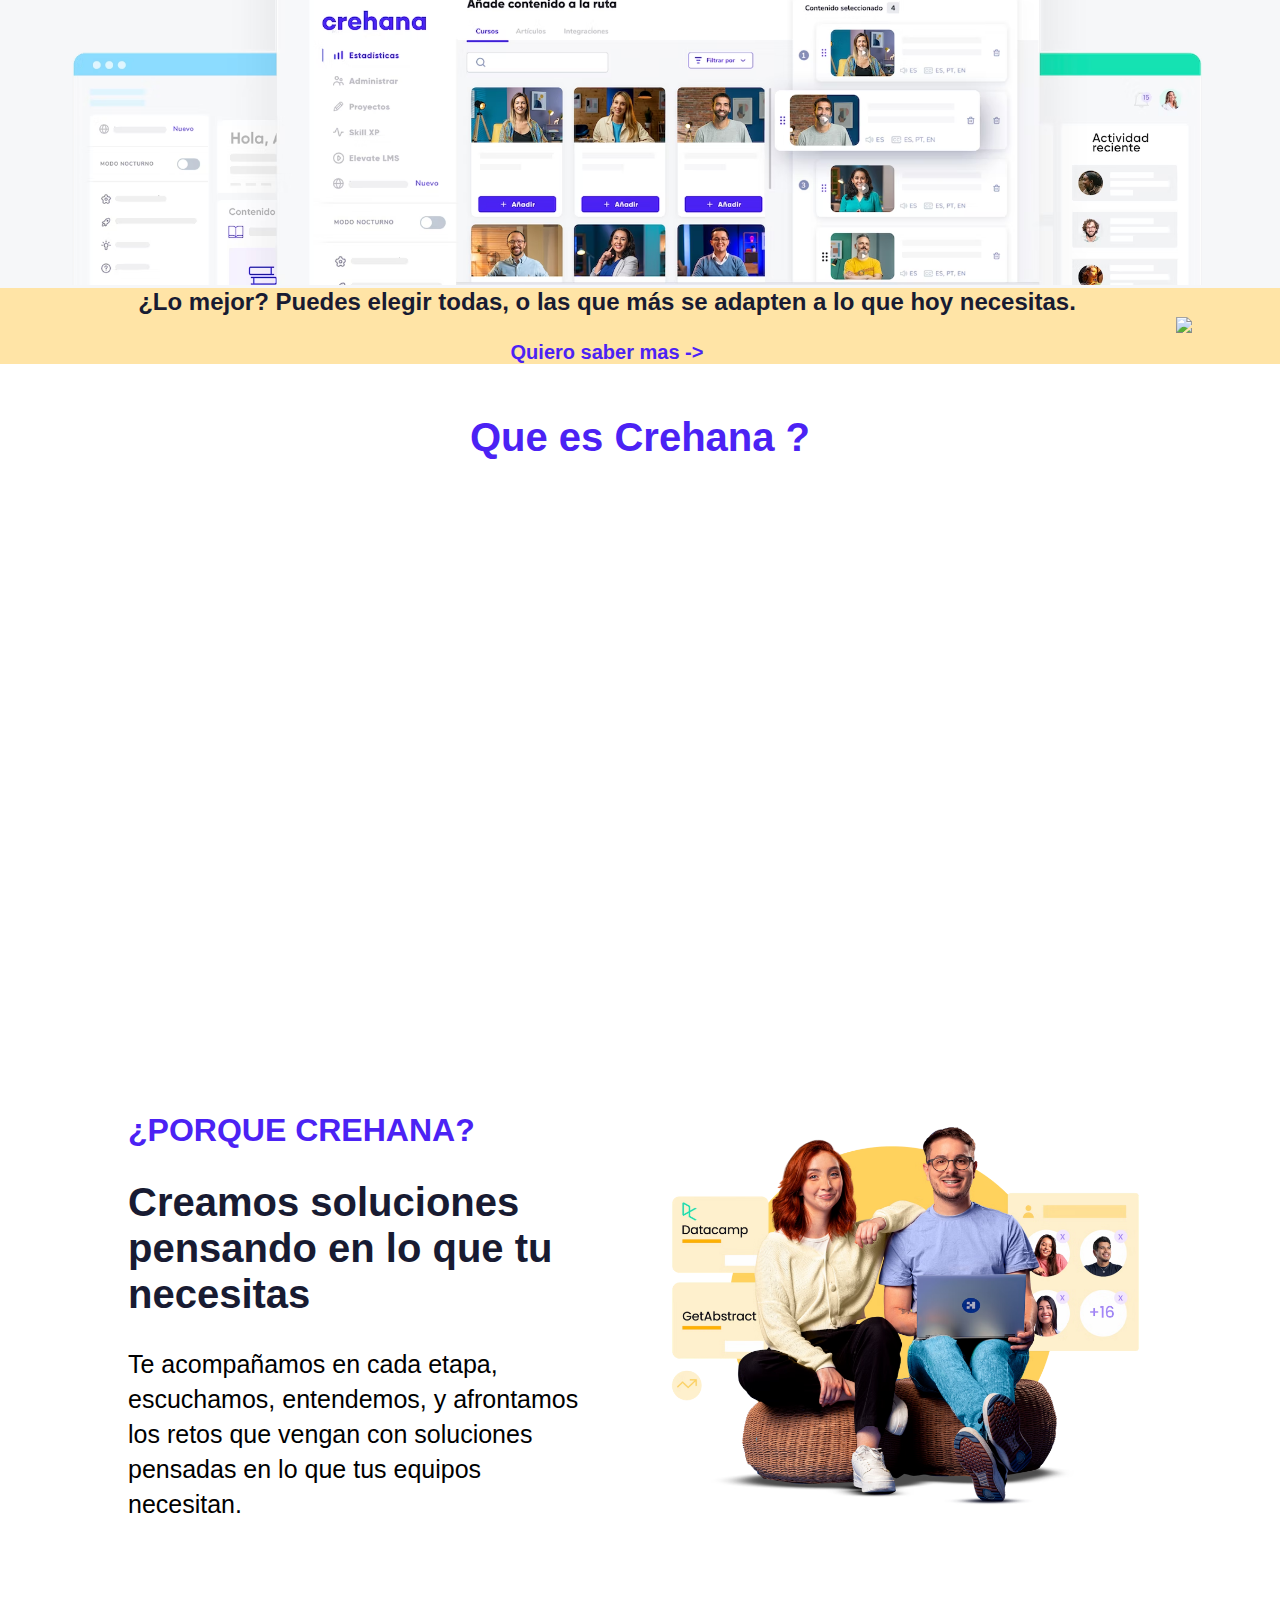
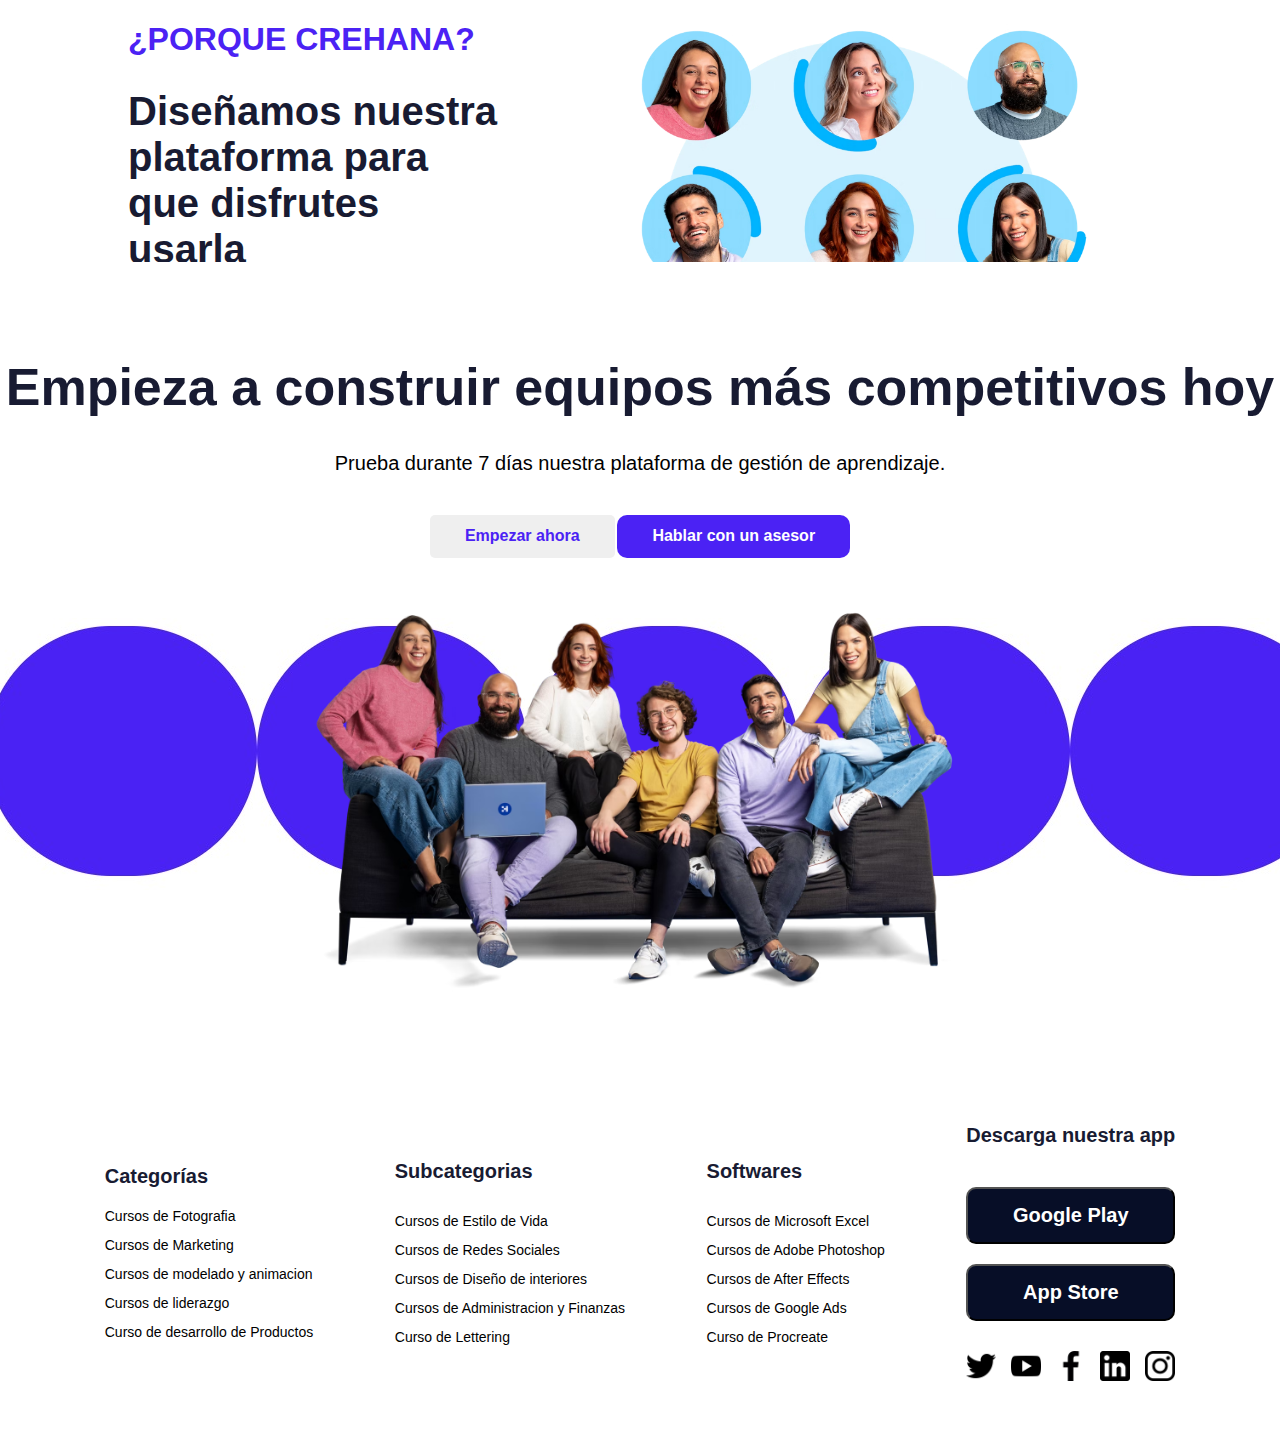
==== commit edecc533: "avance" ====
--- a/index.html
+++ b/index.html
@@ -462,6 +462,13 @@
                     <h6 class="titulopie tituloboton">Descarga nuestra app</h6>
                     <button class="botonpie1">Google Play</button>
                     <button class="botonpie2">App Store</button>
+                    <div class="cajaiconos">
+                        <img src="./img/gorjeo.png" width="30px">
+                        <img src="./img/youtube.png" width="30px">
+                        <img src="./img/simbolo-de-la-aplicacion-de-facebook.png" width="30px">
+                        <img src="./img/logotipo-de-linkedin.png" width="30px">
+                        <img src="./img/logotipo-de-instagram.png" width="30px">
+                    </div>
                 </div>
 
             </div>
--- a/estilos.css
+++ b/estilos.css
@@ -609,7 +609,15 @@
 .botonpie2 {
     margin-top: 1rem;
 }
-
+.cajaiconos{
+    display: flex;
+    justify-content: space-between;
+    gap: 0.5rem;
+    margin-top: 2rem;
+}
+.cajaiconos img{
+cursor: pointer;
+}
 
 
 /**RESPONSIVE**/
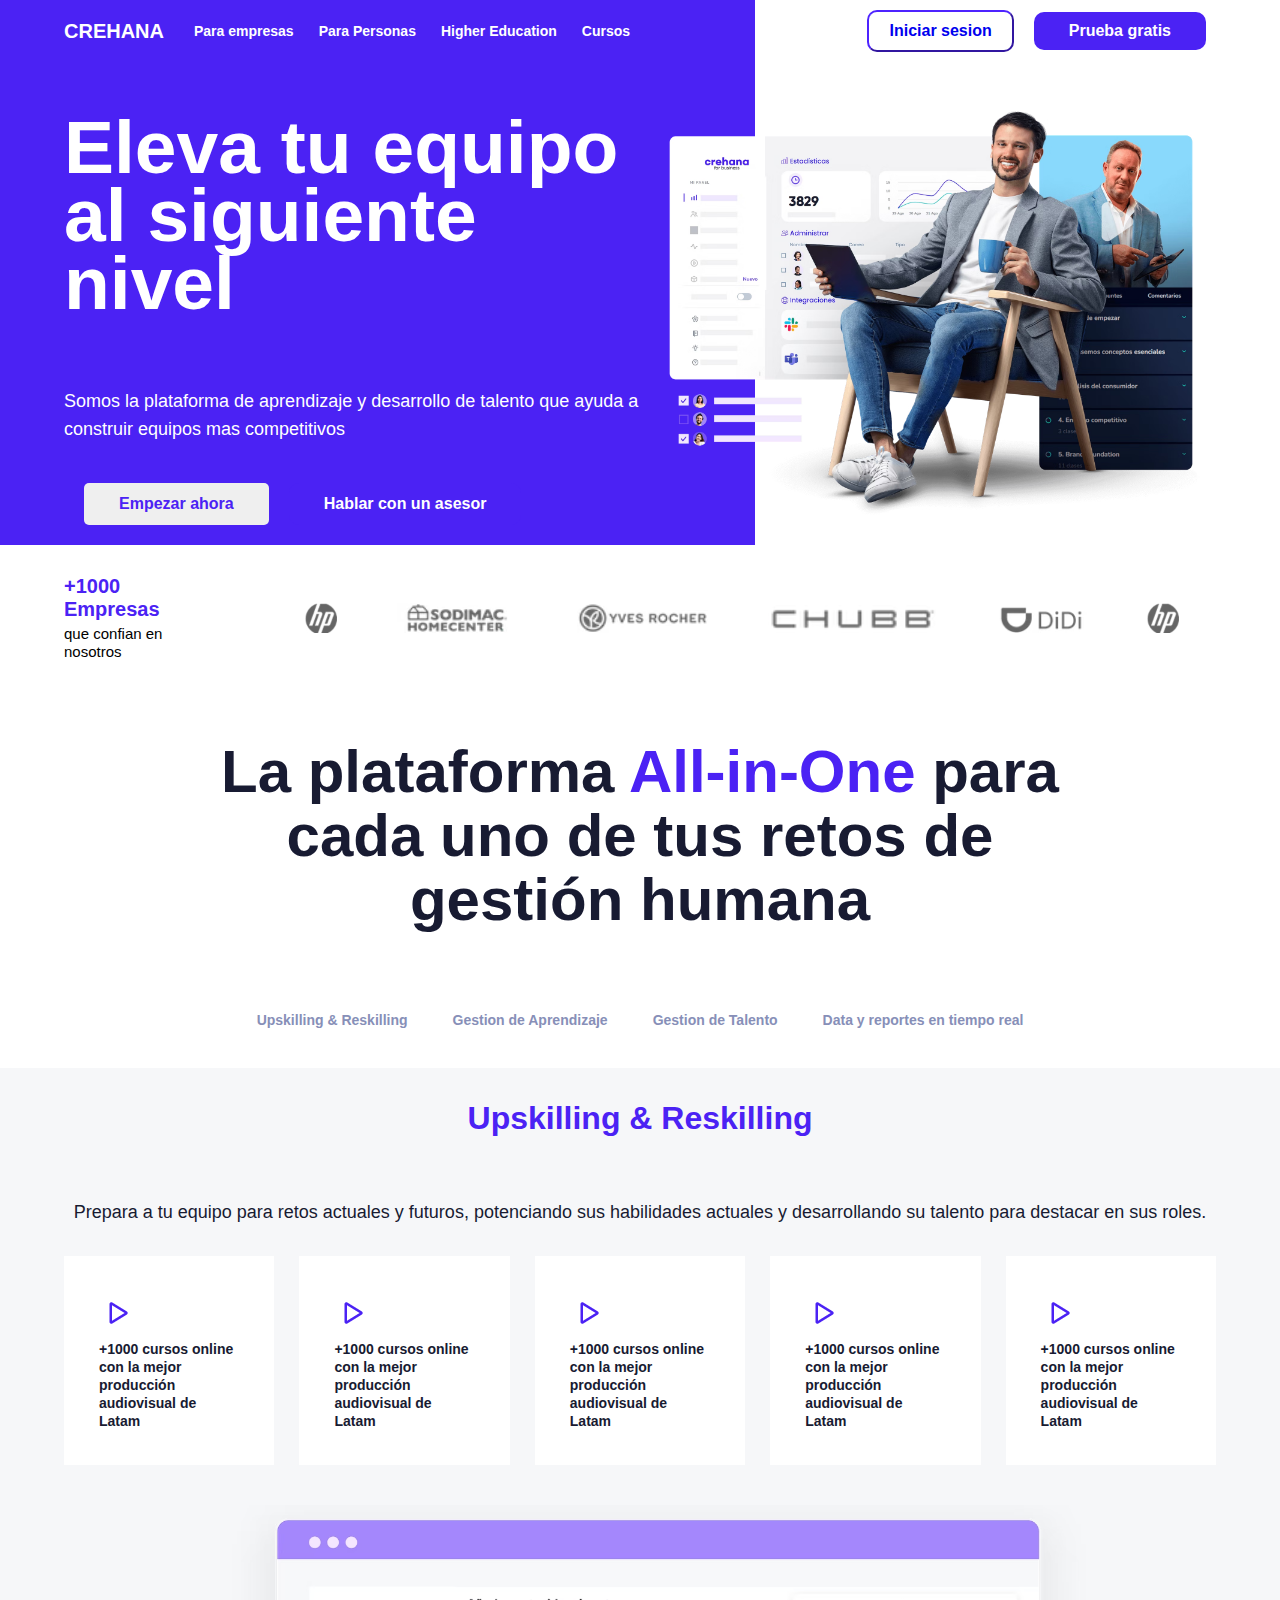
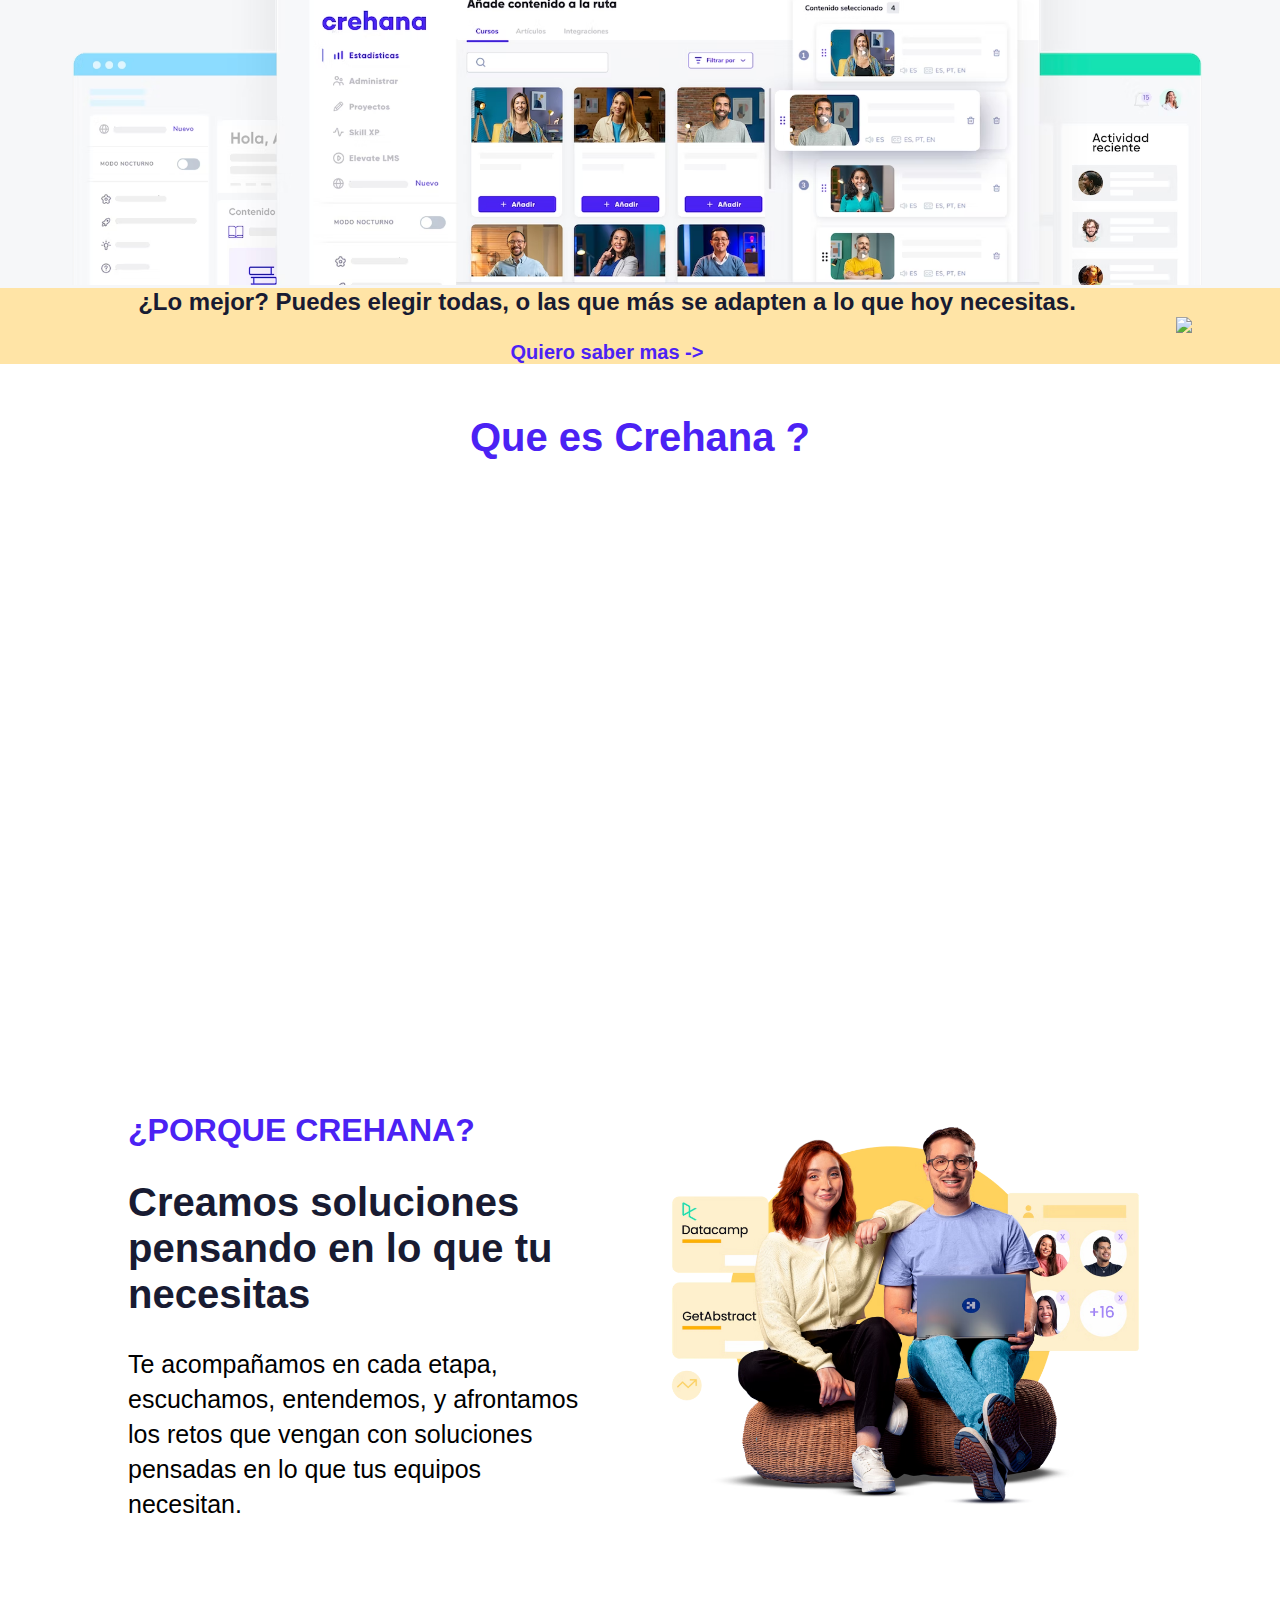
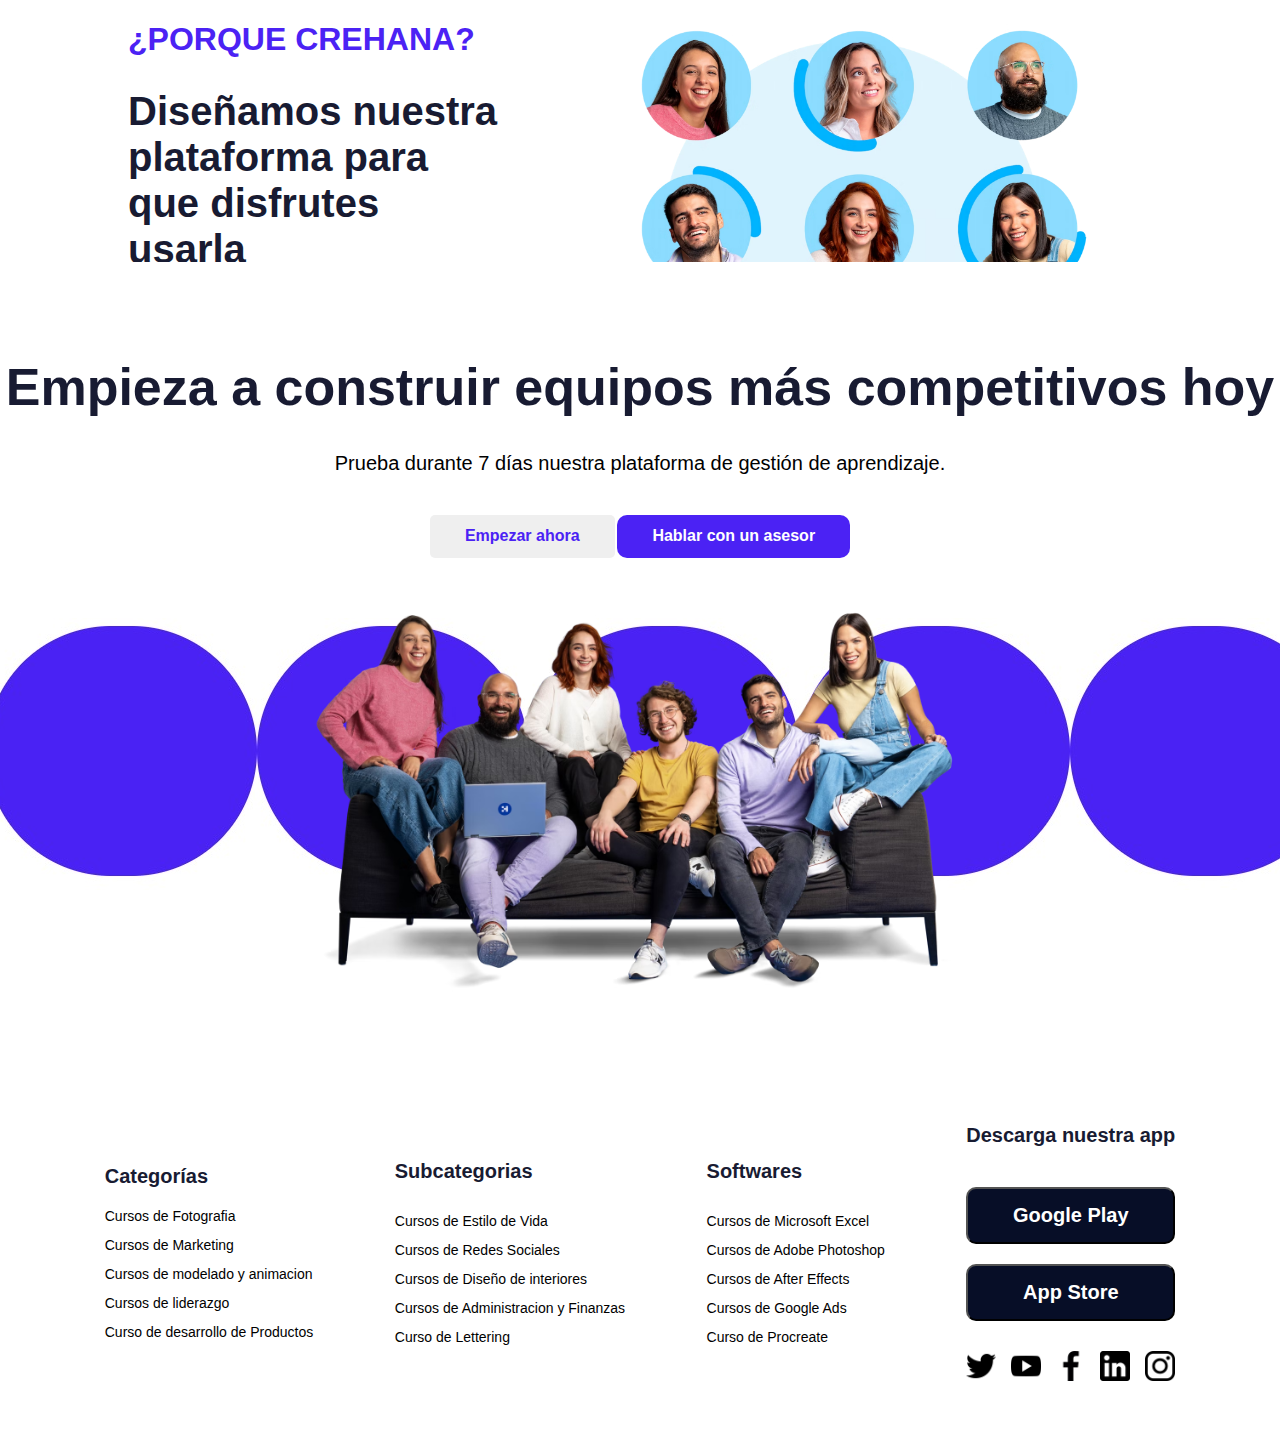
==== commit b3e38c5e: "avance" ====
--- a/index.html
+++ b/index.html
@@ -11,13 +11,23 @@
 </head>
 
 <body>
+    <style>
+        /**.sticky {
+            position: fixed;
+            top: 0;
+            width: 100%;
+        }
+        .slider{
+            z-index: -100;
+        }**/
+    </style>
     <main class="wrappinchi">
-        <header class="cabecera">
+        <header class="cabecera sticky">
             <div class="contenedor">
                 <div class="cajalogonav">
                     <img class="menuresponsive" src="./img/menu.png">
                     <!╌ Menu resp╌>
-                        <div class="menuresp">
+                        <div style="overflow:auto;z-index:1000;" class="menuresp">
 
                             <div class="cajatituloresp">
 
@@ -39,11 +49,15 @@
                             </div>
                             <div class="cajabotonesresp">
                                 <button class="botonresp1">
-                                    Registrate
+                                    Prueba gratis
                                 </button>
                                 <button class="botonresp2">
                                     <a href="./iniciosesion.html" class="linksesion"> Iniciar sesion</a>
                                 </button>
+                                <p class="aprende">Aprende desde tu celular</p>
+                                <button class="botonpie1 respb">Descarga el app en<br> Apple store</button>
+                                <button class="botonpie2 respb">Descarga el app en<br> Google playstore</button>
+                                <button class="botonpie2 respb abcd">Descarga el app en<br> Huawei gallery</button>
                             </div>
                         </div>
                         <!--Menu responsive-->
@@ -63,7 +77,7 @@
                         <a href="./iniciosesion.html" class="linksesion"> Iniciar sesion</a>
                     </button>
                     <button class="botondos botones">
-                        Registrate
+                        Prueba gratis
                     </button>
                 </div>
             </div>
--- a/estilos.css
+++ b/estilos.css
@@ -34,6 +34,7 @@
 .cabecera {
     background-color: var(--colorprincipal);
     background: linear-gradient(90deg, #4b22f4 60%, #ffff 20%);
+   
 
 }
 
@@ -115,6 +116,9 @@
 
 }
 
+.slider{
+    z-index: -100;
+}
 /**Banner1**/
 
 .banner1 {
@@ -289,6 +293,7 @@
     color: var(--colorprincipal);
     border-bottom: 3px solid var(--colorprincipal);
 }
+
 
 .titulotabs1 {
     color: var(--colorprincipal);
@@ -630,6 +635,7 @@
         text-align: center;
         gap: 2rem;
     }
+  
 }
 
 @media (max-width:1075px) {
@@ -760,6 +766,22 @@
 
     .wrapper_pie {
         gap: 4rem;
+    }
+    .botonuno{
+        color: white;
+        background-color: var(--colorprincipal);
+        border: 2px solid white;
+        padding: 1.3rem 2rem;
+    }
+    .botones .linksesion{
+        text-decoration: none;
+        list-style: none;
+        color: white;
+    }
+    .botondos{
+        background-color: white;
+        color: var(--colorprincipal);
+        padding: 1.3rem 2rem;
     }
 
 
@@ -848,27 +870,33 @@
     }
 
     .botonresp1 {
-        padding: 1.5rem 2.5rem;
+        padding: 2rem 3rem;
         background-color: #4b22f4;
         color: white;
         border: none;
         border-radius: 1rem;
-        font-size: 1.5rem;
+        font-size: 2rem;
         width: 80%;
         margin: 0 auto;
+        font-weight: 700;
+    
     }
 
     .botonresp2 {
-        padding: 1.5rem 2.5rem;
+        padding: 2rem 3rem;
         border-color: #4b22f4;
         background-color: white;
         color: #4b22f4;
         border-radius: 1rem;
-        font-size: 1.5rem;
+        font-size: 2rem;
         width: 80%;
         margin: 0 auto;
-    }
-
+        font-weight: 700;
+    }
+    .botonresp2 a{
+        text-decoration: none;
+        color: var(--colorprincipal);
+    }
     .menus {
         display: flex;
         align-items: center;
@@ -895,6 +923,21 @@
 
     .overflows {
         overflow: visible;
+    }
+    .respb{
+        font-size: 2rem;
+        width: 70%;
+       
+    }
+    .aprende{
+        text-align: center;
+        color: #878fb8;
+        font-size: 1.5rem;
+        font-weight: 600;
+        margin-top: 1rem;
+    }
+    .abcd{
+        margin-bottom: 1.5rem;
     }
 
 }
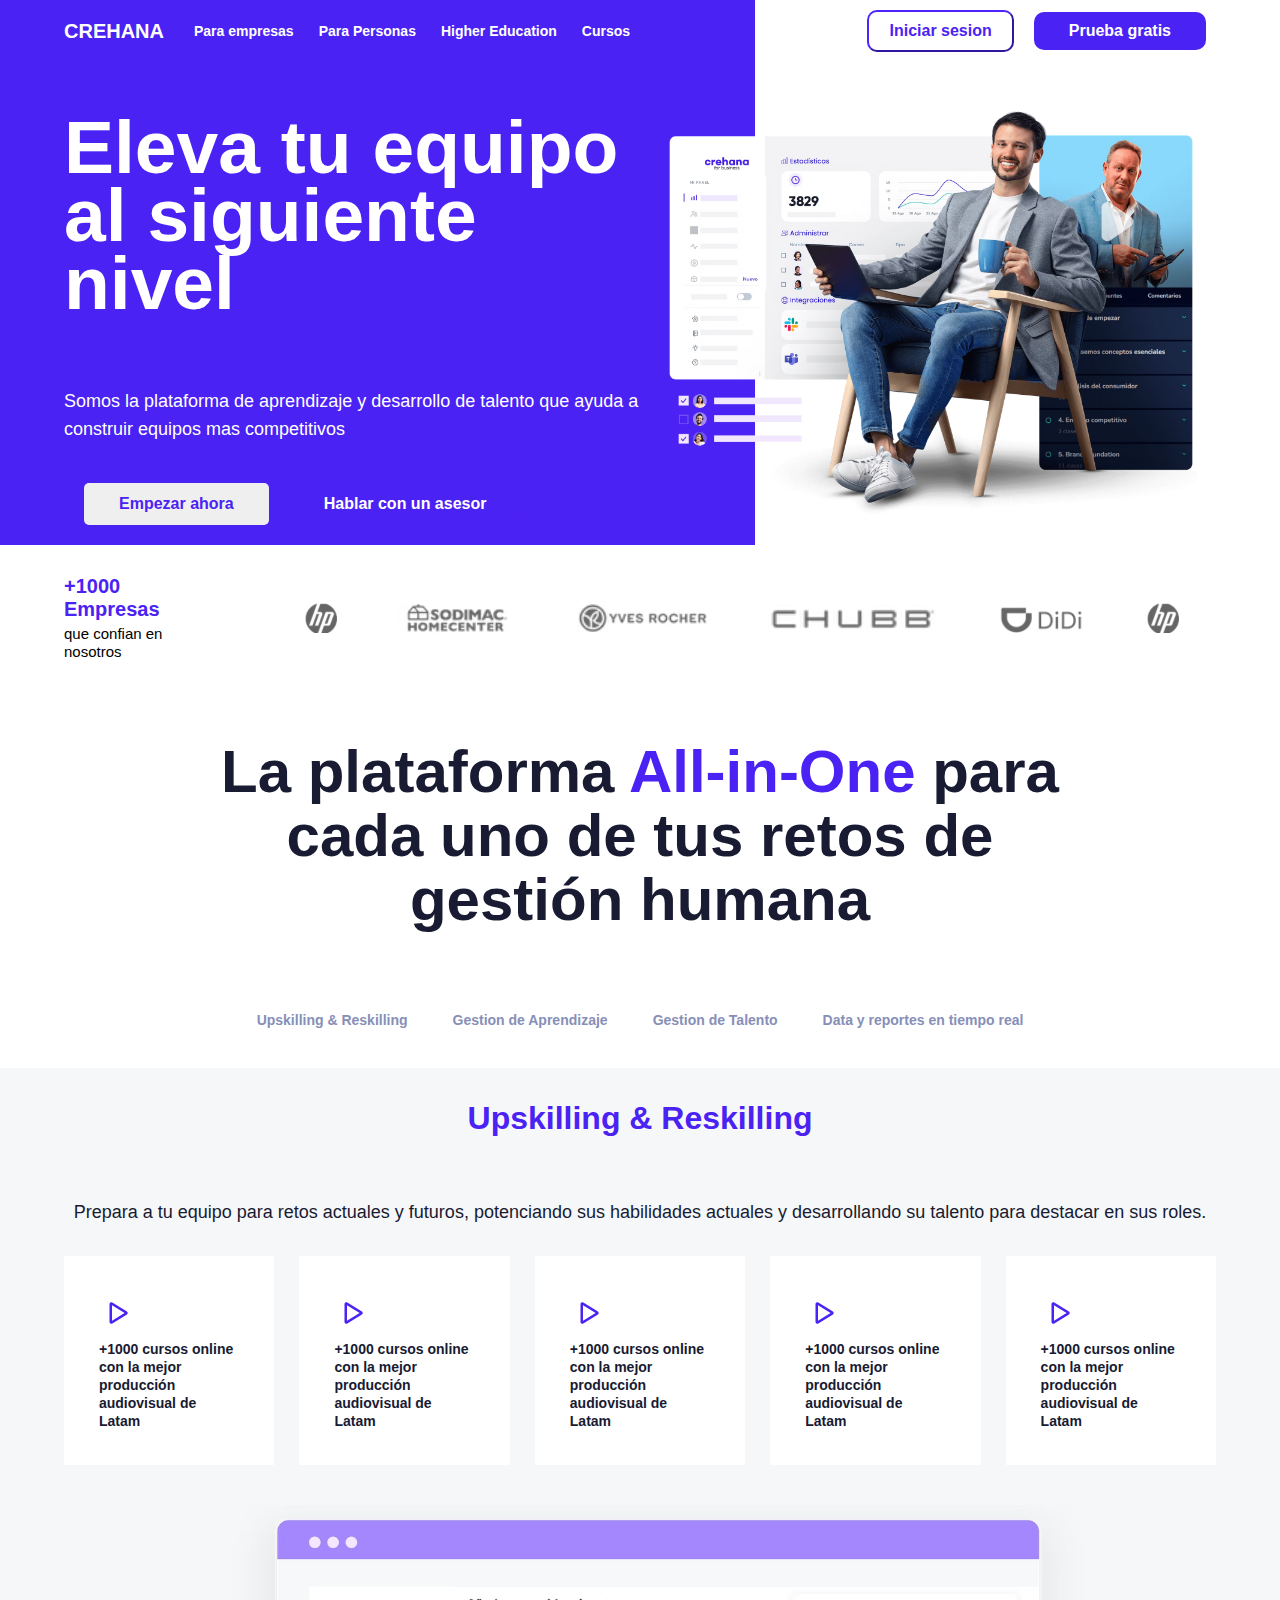
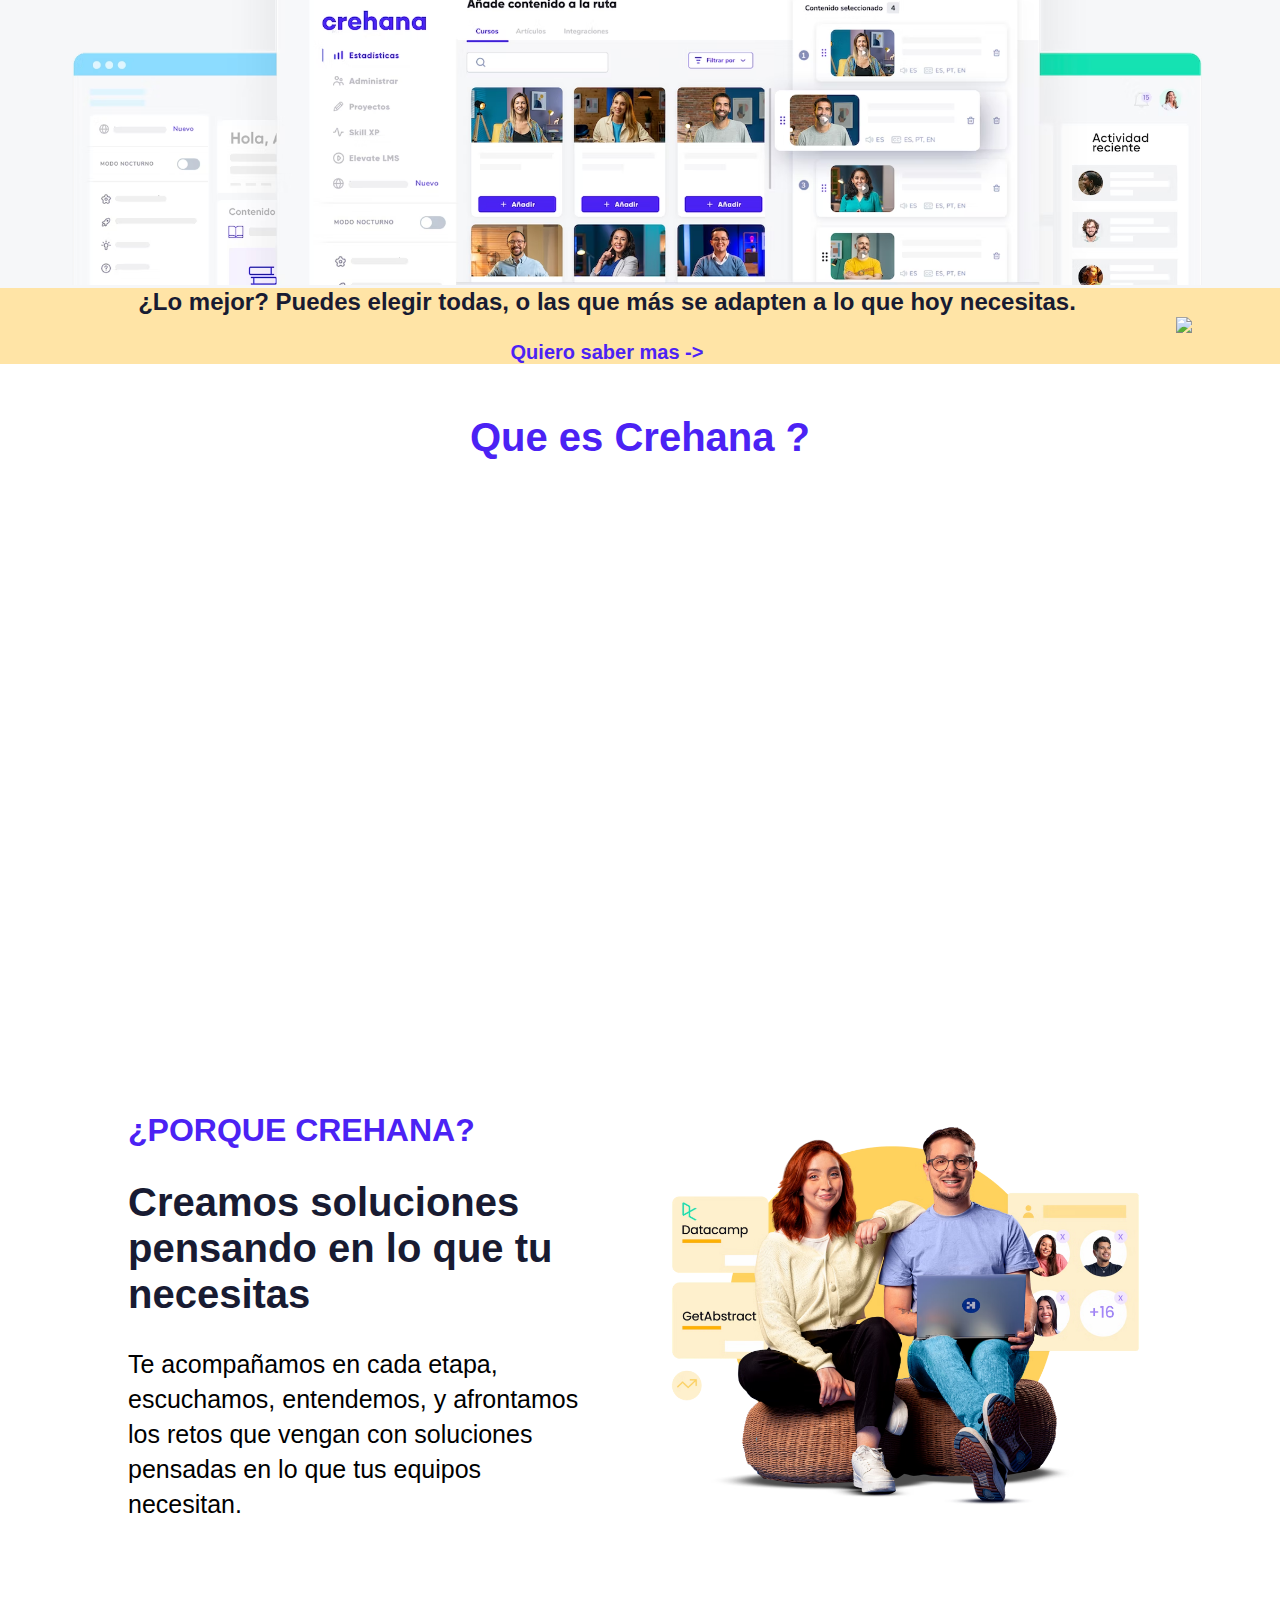
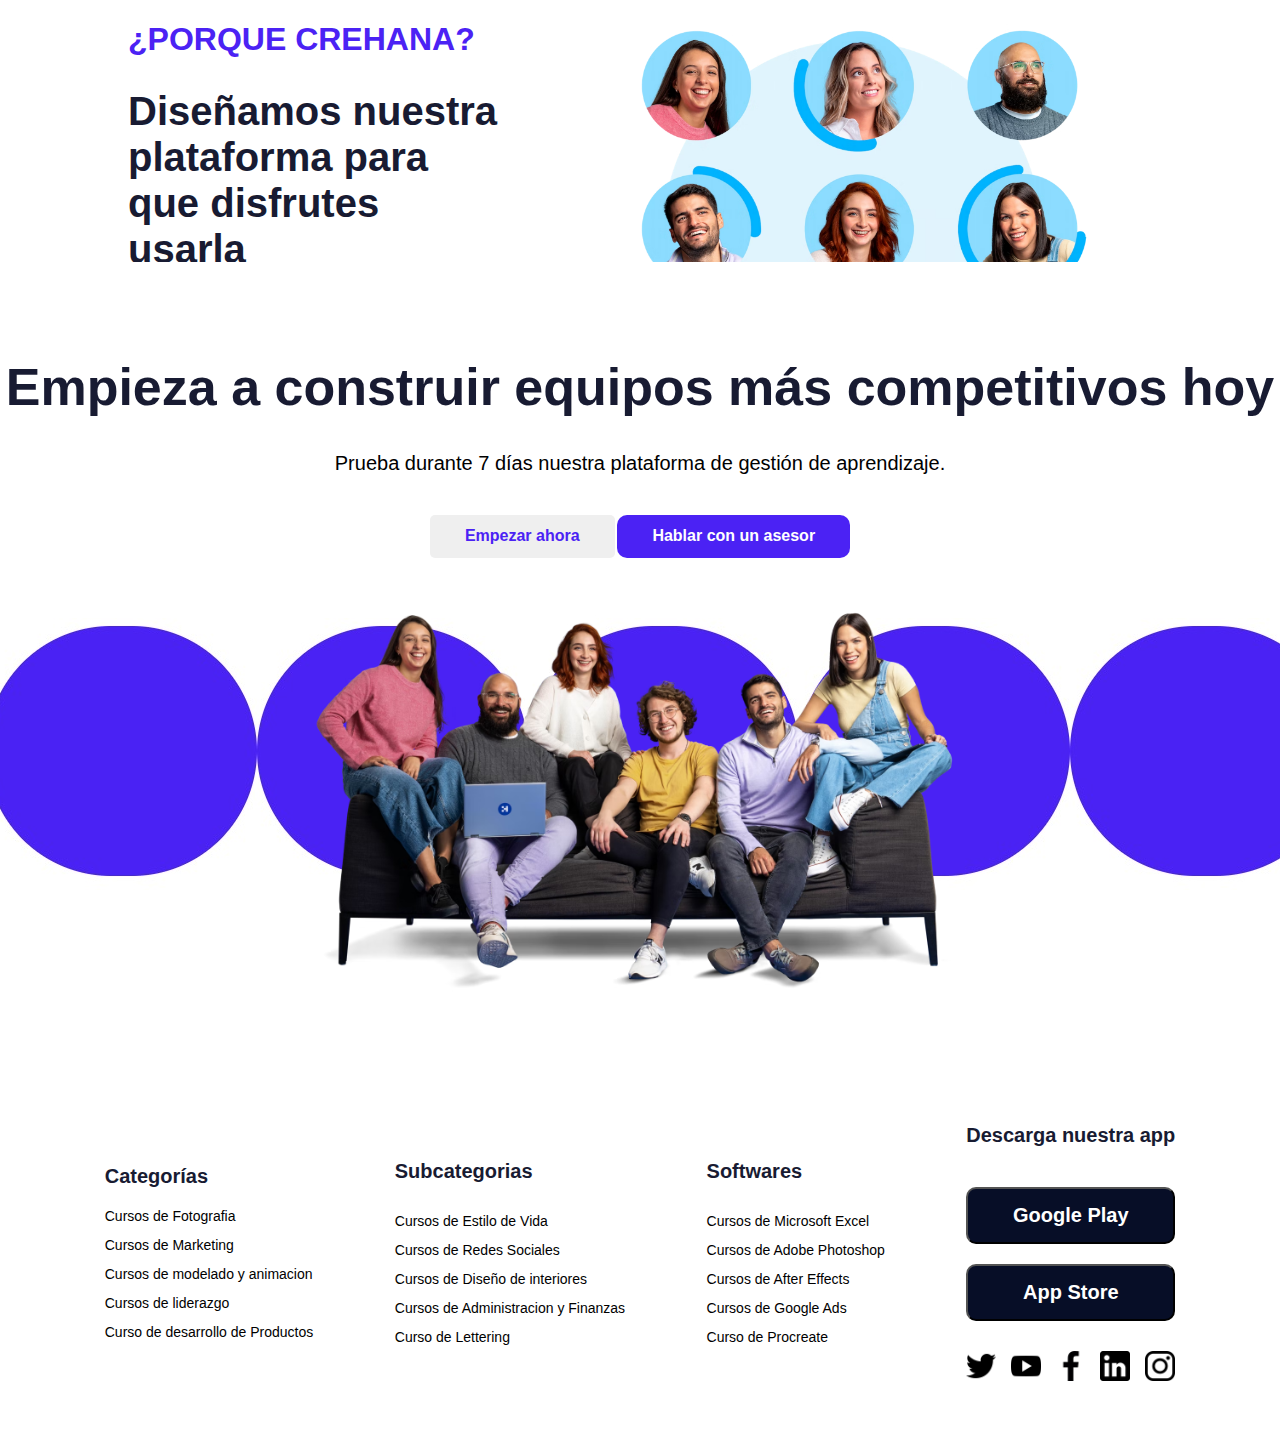
==== commit ff27595a: "avance" ====
--- a/index.html
+++ b/index.html
@@ -26,11 +26,9 @@
             <div class="contenedor">
                 <div class="cajalogonav">
                     <img class="menuresponsive" src="./img/menu.png">
-                    <!╌ Menu resp╌>
-                        <div style="overflow:auto;z-index:1000;" class="menuresp">
-
+                     <!--Menu responsive-->
+                        <div class="menuresp">
                             <div class="cajatituloresp">
-
                                 <p class="menus">
                                     <img class="iconoresp" src="./img/iconoresponsive.png"> Menu
                                 </p>
@@ -39,8 +37,6 @@
                                 </span>
                             </div>
                             <div class="listaresp">
-
-
                                 <li class="listasres">Cursos</li>
                                 <li class="listasres">Para empresas</li>
                                 <li class="listasres">Para personas</li>
@@ -60,7 +56,7 @@
                                 <button class="botonpie2 respb abcd">Descarga el app en<br> Huawei gallery</button>
                             </div>
                         </div>
-                        <!--Menu responsive-->
+                      <!--Termina menu responsive-->
                         <div class="logo">CREHANA</div>
                         <nav class="navegacion">
                             <ul class="listanavegacion">
@@ -74,7 +70,7 @@
                 </div>
                 <div class="botonesRegistro">
                     <button class="botonuno botones">
-                        <a href="./iniciosesion.html" class="linksesion"> Iniciar sesion</a>
+                        <a  href="./iniciosesion.html" class="linksesion"> Iniciar sesion</a>
                     </button>
                     <button class="botondos botones">
                         Prueba gratis
--- a/estilos.css
+++ b/estilos.css
@@ -92,14 +92,16 @@
 
 }
 
-.botonuno {
+.botonuno{
     border-color: var(--colorprincipal);
     color: var(--colorprincipal);
     background-color: white;
     font-size: 16px;
     font-weight: 700;
 }
-
+.botonuno a{
+    color:var(--colorprincipal)
+}
 .botones {
     padding: 1rem 2rem;
     border-radius: 1rem;
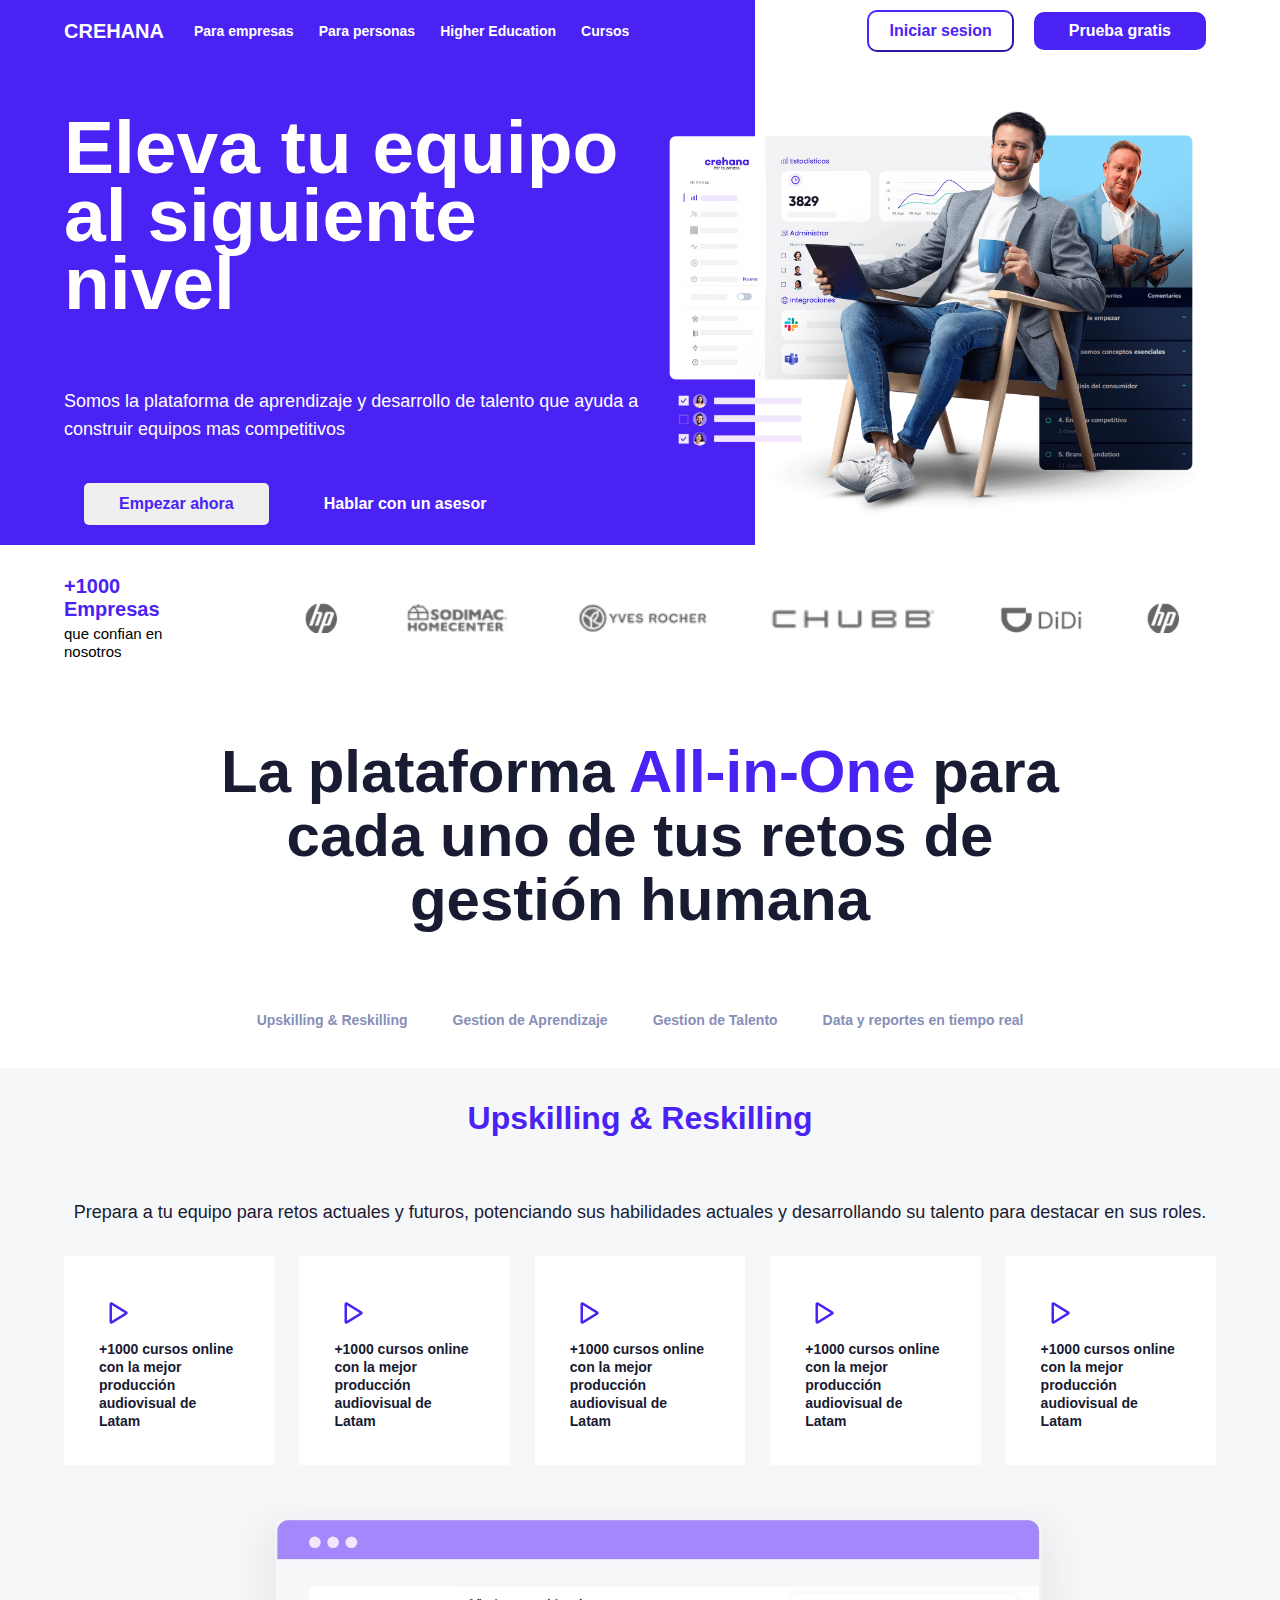
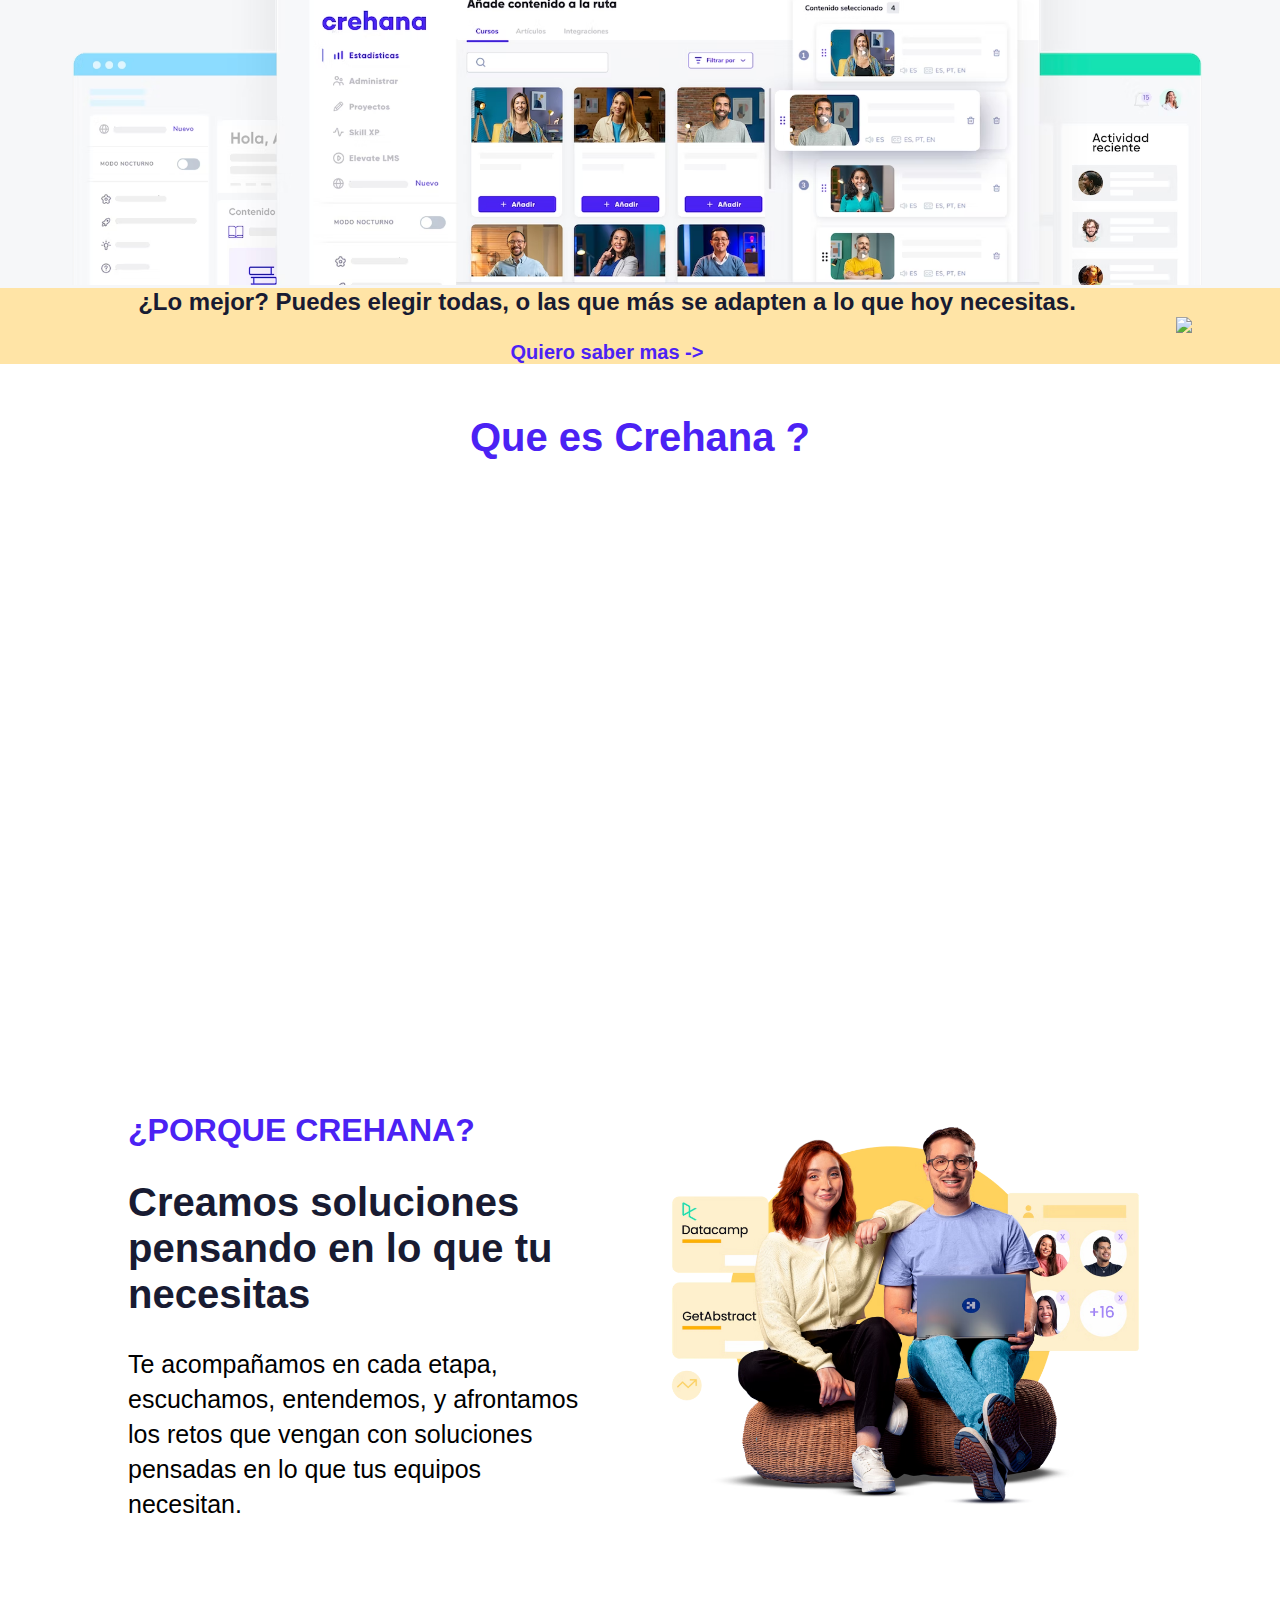
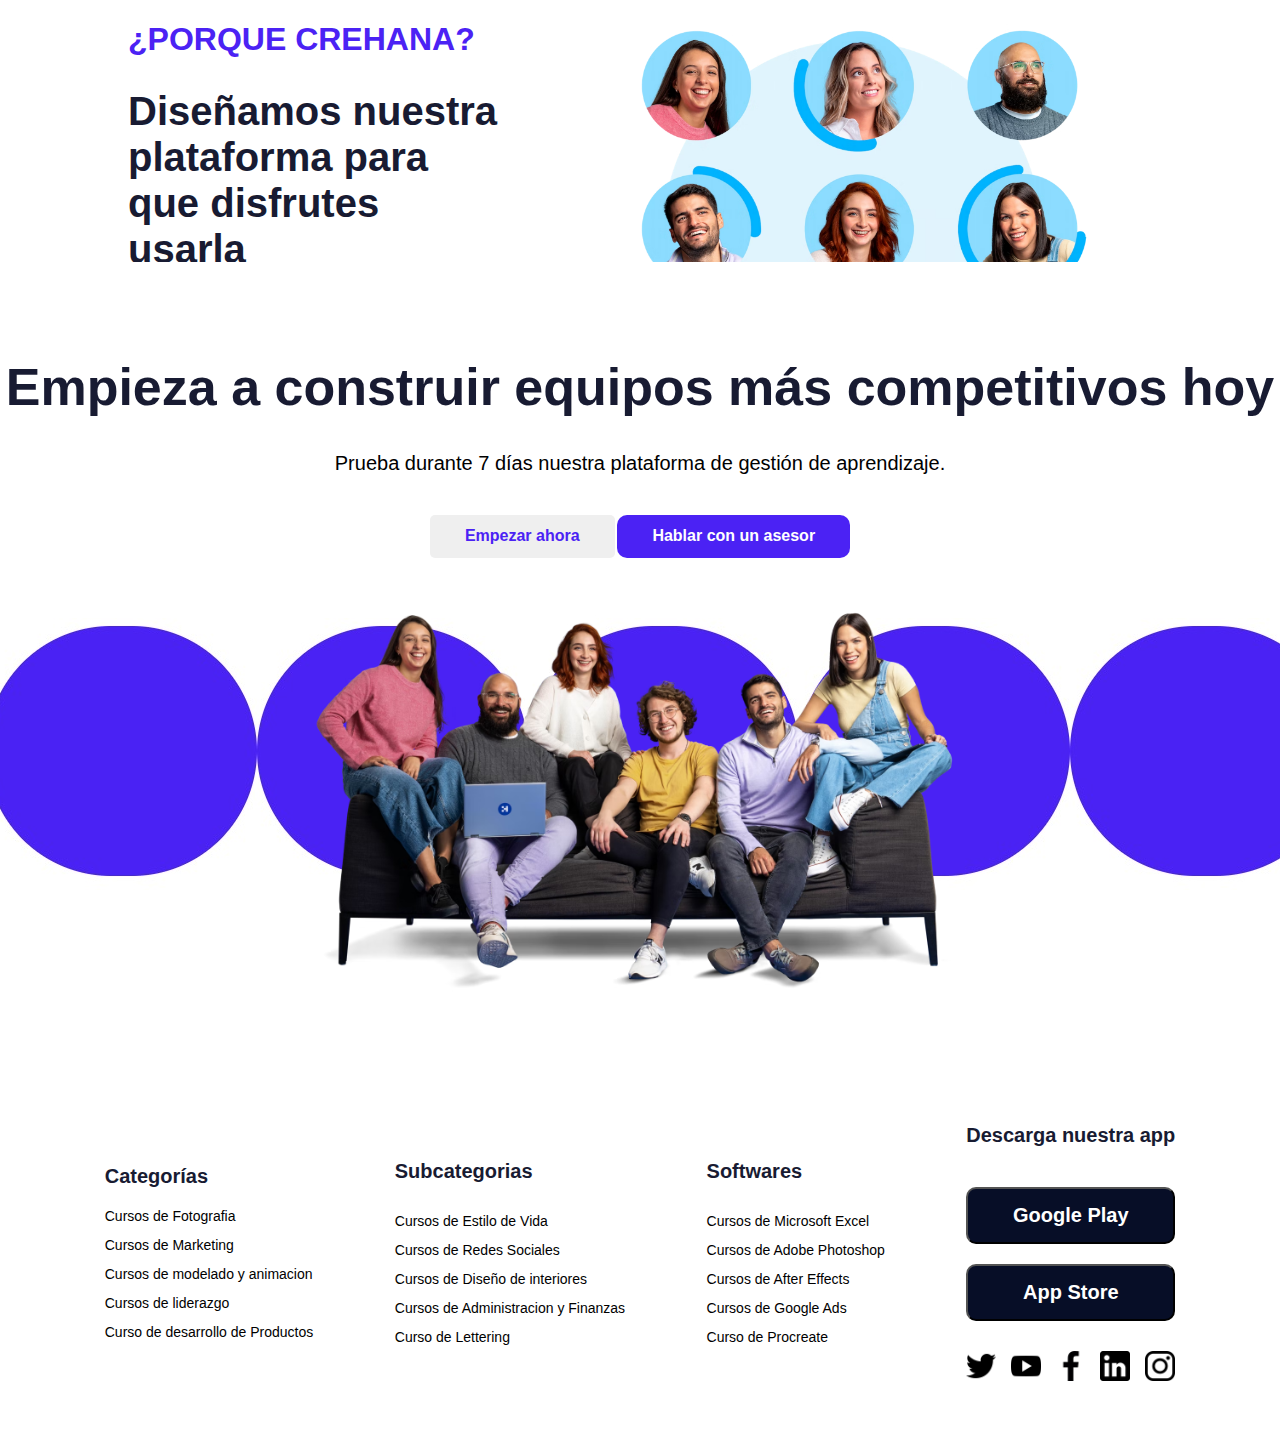
==== commit a4ba9a6c: "avance" ====
--- a/index.html
+++ b/index.html
@@ -7,6 +7,7 @@
     <meta name="viewport" content="width=device-width, initial-scale=1.0">
     <link rel="stylesheet" href="estilos.css">
     <link rel="stylesheet" href="normalize.css">
+    
     <title>Crehana</title>
 </head>
 
@@ -39,7 +40,7 @@
                             <div class="listaresp">
                                 <li class="listasres">Cursos</li>
                                 <li class="listasres">Para empresas</li>
-                                <li class="listasres">Para personas</li>
+                                <li class="listasres"><a href ="./parapersonas.html">Para personas</a></li>
                                 <li class="listasres">Higher Education</li>
                                 <li class="listasres">Centro de ayuda</li>
                             </div>
@@ -62,7 +63,7 @@
                             <ul class="listanavegacion">
 
                                 <li>Para empresas</li>
-                                <li>Para Personas</li>
+                                <li class="listasres personasuno"><a href ="./parapersonas.html">Para personas</a></li>
                                 <li>Higher Education</li>
                                 <li>Cursos</li>
                             </ul>
@@ -130,15 +131,15 @@
         </section>
         <section class="tab">
             <div class="cajatabs">
-                <li class="listatab tabuno" data-tab-target="#home" href="">Upskilling & Reskilling</li>
-                <li class="listatab tabuno" data-tab-target="#pricing" href="">Gestion de Aprendizaje</li>
-                <li class="listatab" data-tab-target="#about" href="">Gestion de Talento</li>
-                <li class="listatab" data-tab-target="#datas" href="">Data y reportes en tiempo real</li>
+                <li class="listatab tabuno" data-tab-target="#skills" href="">Upskilling & Reskilling</li>
+                <li class="listatab tabuno" data-tab-target="#gestion" href="">Gestion de Aprendizaje</li>
+                <li class="listatab" data-tab-target="#talento" href="">Gestion de Talento</li>
+                <li class="listatab" data-tab-target="#reportes" href="">Data y reportes en tiempo real</li>
             </div>
         </section>
         <section class="bannertabs">
             <div class="tab-content">
-                <div id="home" data-tab-content class="active">
+                <div id="skills" data-tab-content class="active">
                     <h3 class="titulotabs1">Upskilling & Reskilling</h3>
                     <p class="parrafotabs1">Prepara a tu equipo para retos actuales y futuros, potenciando sus
                         habilidades
@@ -173,7 +174,7 @@
                     </div>
                     <img src="./img/fotobanner3.avif">
                 </div>
-                <div id="pricing" data-tab-content>
+                <div id="gestion" data-tab-content>
                     <h3 class="titulotabs1">Gestion de Aprendizaje</h3>
                     <p class="parrafotabs1">Con nuestro LMS, olvídate de gestionar diferentes plataformas, y maneja
                         todos
@@ -208,7 +209,7 @@
                     </div>
                     <img src="./img/fotobanner3.avif">
                 </div>
-                <div id="about" data-tab-content>
+                <div id="talento" data-tab-content>
                     <h3 class="titulotabs1">Gestión de Talento</h3>
                     <p class="parrafotabs1">Agiliza la manera de medir el employee engagement y performance, analiza tu
                         cultura organizacional y crea planes para fortalecerla.</p>
@@ -241,7 +242,7 @@
                     </div>
                     <img src="./img/fotobanner3.avif">
                 </div>
-                <div id="datas" data-tab-content>
+                <div id="reportes" data-tab-content>
                     <h3 class="titulotabs1">Data y reportes en tiempo real</h3>
                     <p class="parrafotabs1">Lo que no se mide, no se puede mejorar. Apoya tu estrategia con reportes en
                         tiempo real con métricas y datos clave del talento en tu empresa.</p>
--- a/estilos.css
+++ b/estilos.css
@@ -23,7 +23,9 @@
 img {
     max-width: 100%;
 }
-
+button{
+    cursor: pointer;
+}
 .wrappinchi {
 
     max-inline-size: 160rem;
@@ -91,7 +93,6 @@
     padding: 1rem;
 
 }
-
 .botonuno{
     border-color: var(--colorprincipal);
     color: var(--colorprincipal);
@@ -274,7 +275,14 @@
     background-color: #f6f7f9;
 
 }
-
+.listasres a{
+    color:#181b32;
+    text-decoration:none
+}
+.personasuno a{
+    color: white;
+    text-decoration: none;
+}
 .tab-content {
     margin-top: 3rem;
     width: 90%;
@@ -352,10 +360,8 @@
     display: flex;
     justify-content: center;
     align-items: center;
-
     gap: 5rem;
     margin: 0 auto;
-
 }
 
 .banner3 {
@@ -808,6 +814,7 @@
         gap: 2.5;
         border-right: 1px solid black;
         height: 100vh;
+        overflow: scroll;
         z-index: 100;
         display: none;
         position: absolute;
